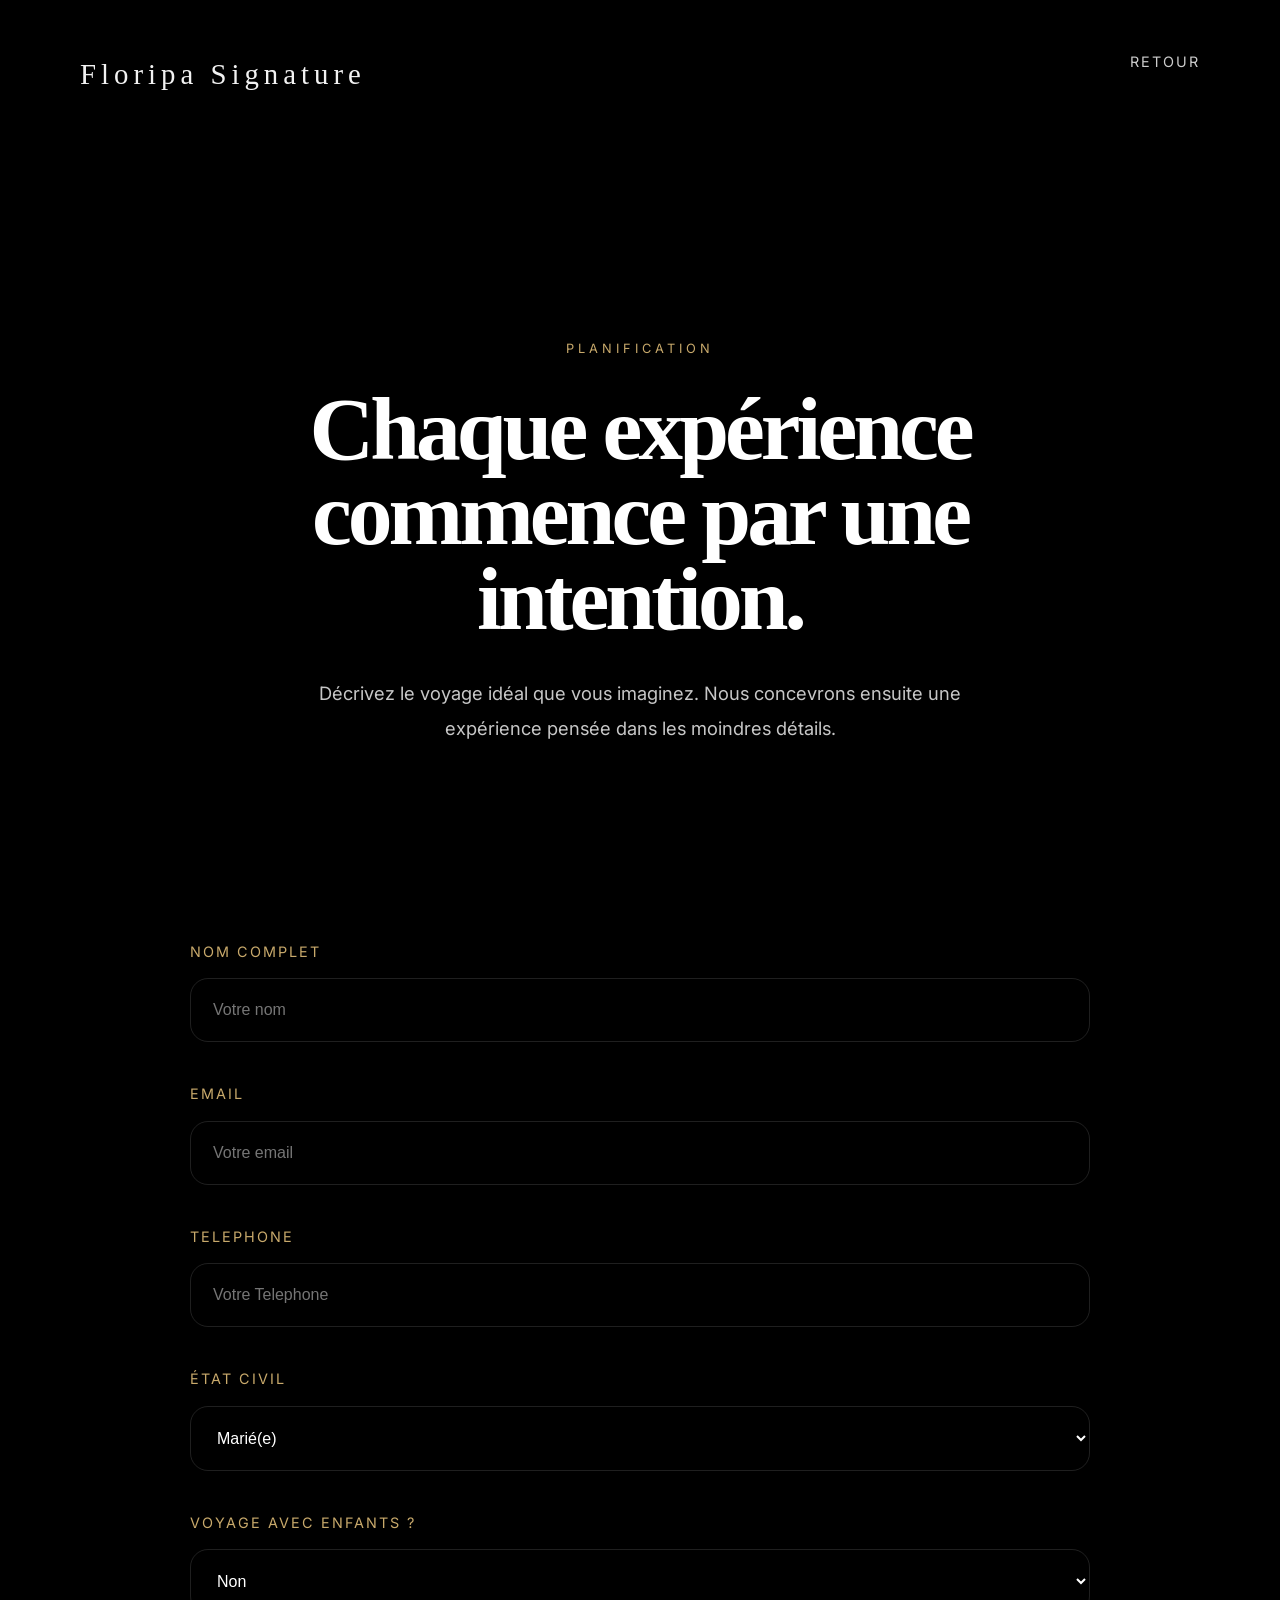
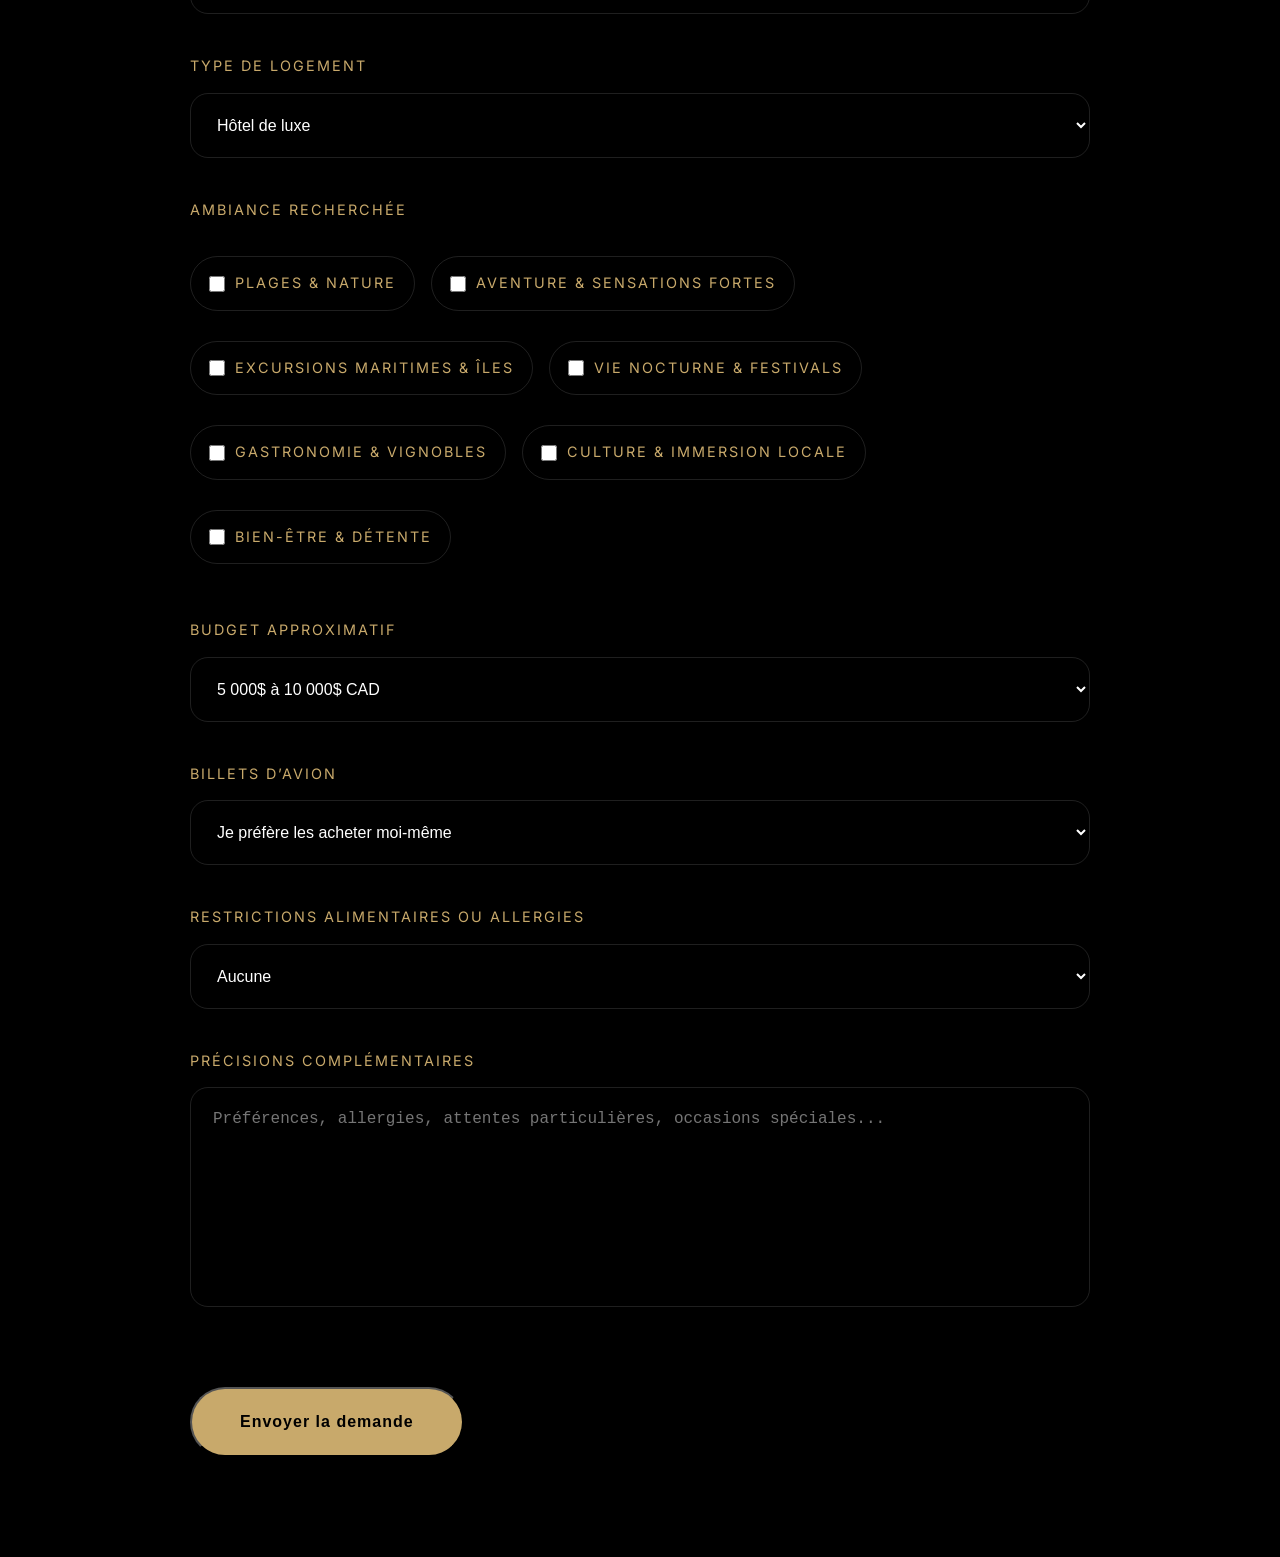
==== planification.html @ b5794de1 "fix hero video path" ====
<!DOCTYPE html>
<html lang="fr">
<head>
<meta charset="UTF-8">
<meta name="viewport" content="width=device-width, initial-scale=1.0">
<title>Floripa Port | Expériences Premium au Brésil</title>
<link rel="stylesheet" href="style.css">
<link rel="preconnect" href="https://fonts.googleapis.com">
<link rel="preconnect" href="https://fonts.gstatic.com" crossorigin>
<link href="https://fonts.googleapis.com/css2?family=Cormorant+Garamond:wght@300;400;500;600;700&family=Inter:wght@300;400;500;700&display=swap" rel="stylesheet">

</head>

<body>

<header class="form-hero">

    <video autoplay muted loop playsinline class="hero-video">
    <source src="videos/floripa.mp4" type="video/mp4">
</video>

    <div class="hero-overlay"></div>

    <nav>
        <div class="logo">Floripa Signature</div>

        <ul>
            <li>
                <a href="index.html">
                    Retour
                </a>
            </li>
        </ul>
    </nav>

    <div class="form-hero-content">

        <span class="mini-label">
            PLANIFICATION
        </span>

        <h1>
            Chaque expérience<br>
            commence par une intention.
        </h1>

        <p>
            Décrivez le voyage idéal que vous imaginez.
            Nous concevrons ensuite une expérience pensée
            dans les moindres détails.
        </p>

    </div>

</header>

<section class="planning-form-section">

   <form 
    class="planning-form"
    action="https://formspree.io/f/mnjrjnal"
    method="POST"
>

    <div class="form-group">
        <label>Nom complet</label>

        <input 
            type="text" 
            name="nom"
            placeholder="Votre nom"
            required
        >
    </div>

    <div class="form-group">
        <label>Email</label>

        <input 
            type="email" 
            name="email"
            placeholder="Votre email"
            required
        >
    </div>

    <div class="form-group">
        <label>Telephone</label>

        <input 
            type="Text" 
            name="Telephone"
            placeholder="Votre Telephone"
            required
        >
    </div>

    <div class="form-group">
        <label>État civil</label>

        <select name="etat_civil">

            <option>Marié(e)</option>
            <option>En couple</option>
            <option>Célibataire</option>

        </select>
    </div>

    <div class="form-group">
        <label>Voyage avec enfants ?</label>

        <select name="enfants">

            <option>Non</option>
            <option>1 enfant</option>
            <option>2 enfants</option>
            <option>3 enfants</option>
            <option>4+ enfants</option>

        </select>
    </div>

    <div class="form-group">
        <label>Type de logement</label>

        <select name="logement">

            <option>Hôtel de luxe</option>
            <option>Hôtel confortable</option>
            <option>Villa / Airbnb privé</option>

        </select>
    </div>

    <div class="form-group">

        <label>Ambiance recherchée</label>

        <div class="checkbox-group">

            <label class="checkbox-item">
                <input type="checkbox" name="ambiance[]" value="Plages & nature">
                <span>Plages & nature</span>
            </label>

            <label class="checkbox-item">
                <input type="checkbox" name="ambiance[]" value="Aventure & sensations fortes">
                <span>Aventure & sensations fortes</span>
            </label>

            <label class="checkbox-item">
                <input type="checkbox" name="ambiance[]" value="Excursions maritimes & îles">
                <span>Excursions maritimes & îles</span>
            </label>

            <label class="checkbox-item">
                <input type="checkbox" name="ambiance[]" value="Vie nocturne & festivals">
                <span>Vie nocturne & festivals</span>
            </label>

            <label class="checkbox-item">
                <input type="checkbox" name="ambiance[]" value="Gastronomie & vignobles">
                <span>Gastronomie & vignobles</span>
            </label>

            <label class="checkbox-item">
                <input type="checkbox" name="ambiance[]" value="Culture & immersion locale">
                <span>Culture & immersion locale</span>
            </label>

            <label class="checkbox-item">
                <input type="checkbox" name="ambiance[]" value="Bien-être & détente">
                <span>Bien-être & détente</span>
            </label>

        </div>

    </div>

    <div class="form-group">
        <label>Budget approximatif</label>

        <select name="budget">

            <option>5 000$ à 10 000$ CAD</option>
            <option>10 000$ à 20 000$ CAD</option>
            <option>20 000$ à 40 000$ CAD</option>
            <option>40 000$+ CAD</option>

        </select>
    </div>

    <div class="form-group">
        <label>Billets d’avion</label>

        <select name="billets_avion">

            <option>Je préfère les acheter moi-même</option>
            <option>Je souhaite une prise en charge complète</option>

        </select>
    </div>

    <div class="form-group">
        <label>Restrictions alimentaires ou allergies</label>

        <select name="restrictions">

            <option>Aucune</option>
            <option>Oui (merci de préciser ci-dessous)</option>

        </select>
    </div>

    <div class="form-group">

        <label>Précisions complémentaires</label>

        <textarea 
            name="precisions"
            placeholder="Préférences, allergies, attentes particulières, occasions spéciales..."
        ></textarea>

    </div>

    <button type="submit" class="gold-button">
        Envoyer la demande
    </button>

</form>

</section>

</body>

</html>
---- style.css ----
*{
    margin:0;
    padding:0;
    box-sizing:border-box;
}

html{
    scroll-behavior:smooth;
}

html,
body{
    overflow-x:hidden;
    width:100%;
}
body{
    background:#000;
    color:#f2f2f2;
    font-family:'Inter', sans-serif;
    line-height:1.7;
}

.hero{
    height:100vh;
    position:relative;
    overflow:hidden;
    z-index:1;
    
}


.hero-video{

      animation:slowZoom 18s ease-in-out infinite alternate;

    position:absolute;
    top:0;
    left:0;
    width:100%;
    height:100%;
    object-fit:cover;
    z-index:-2;
}

.hero::after{
     content:"";
         position:absolute;

    left:0;
    bottom:0;

    width:100%;
    height:220px;

    pointer-events:none;

  background:linear-gradient(
    to bottom,
    rgba(0,0,0,0) 0%,
    rgba(0,0,0,0.25) 12%,
    rgba(0,0,0,0.55) 28%,
    rgba(0,0,0,0.88) 48%,
    rgba(0,0,0,1) 68%,
    #000 100%
);

    z-index:3;
}

nav{
    position:absolute;
    top:50px;
    left:0;

    width:100%;

    padding:0 80px;

    z-index:10;

    display:flex;
    justify-content:space-between;
    align-items:flex-start;
}


.logo{
    font-family:'Playfair Display', serif;
     font-size:1.8rem;
    letter-spacing:5px;
    font-weight:500;
}

nav ul{
    display:flex;
    gap:30px;
    list-style:none;

    margin-left:auto;


    text-transform:uppercase;
    font-size:0.92rem;
    letter-spacing:2.5px;
}

nav a{
    color:#f5f1e8;
    text-decoration:none;
    opacity:.8;
    transition:0.3s ease;
}

nav a:hover{
    opacity:1;
}

.hero-content{
    position:relative;
    z-index:2;
    transform:translateY(60px);

    width:100%;
    max-width:650px;

    padding-left:7%;
    padding-top:140px;

    animation:fadeUp 1.2s ease;
}

.tag{
    text-transform:uppercase;
    letter-spacing:4px;
    color:#d6b36a;
    margin-bottom:20px;
}

h1{
    font-family:'Playfair Display', serif;
    font-size:clamp(3.2rem, 8vw, 7rem);
    line-height:0.95;
    letter-spacing:-4px;
    margin-top: 20px;
    margin-bottom:10px;
    animation:fadeUp 1.2s ease;
}

.subtitle{
    margin-top:80px;

    font-size:1.35rem;
    max-width:540px;
    opacity:.9;
    line-height:1.9em;

}

.btn{
    display:inline-block;
    margin-top:45px;
    width:fit-content;
    padding:18px 34px;
    border-radius:999px;
    background:#d6b36a;
    color:#111;
    font-weight:600;
    text-decoration:none;
    transition:0.4s ease;
}

.btn:hover{
    transform:translateY(-3px);
    box-shadow:0 10px 30px rgba(0,0,0,0.25);
}
.section{
    padding:160px 8%;
}

.dark{
    background:#000;

    position:relative;
    overflow:hidden;
    isolation:isolate;
}

.dark::before{
    content:'';
    position:absolute;
    top:0;
    left:0;

    width:100%;
    height:520px;

    z-index:1;
    pointer-events:none;

    background:linear-gradient(
    to bottom,
    rgba(0,0,0,0) 0%,
    rgba(0,0,0,0.12) 12%,
    rgba(0,0,0,0.28) 28%,
    rgba(0,0,0,0.52) 48%,
    rgba(0,0,0,0.78) 68%,
    rgba(0,0,0,0.94) 86%,
    #000 100%
);

}

.dark::after{
    content:'';
    position:absolute;
    bottom:0;
    left:0;

    width:100%;
    height:520px;

    z-index:1;
    pointer-events:none;

   background:linear-gradient(
    to top,
    rgba(0,0,0,0) 0%,
    rgba(0,0,0,0.12) 12%,
    rgba(0,0,0,0.28) 28%,
    rgba(0,0,0,0.52) 48%,
    rgba(0,0,0,0.78) 68%,
    rgba(0,0,0,0.94) 86%,
    #000 100%
);

}


.container{
    max-width:1200px;
    margin:auto;
    position:relative;
    z-index:3;
}

.two-columns{
    display:grid;
    grid-template-columns:1fr 1fr;
    gap:60px;
}

h2{
    font-family:'Playfair Display', serif;
    font-size:3rem;
    margin-bottom:30px;
}

.center{
    text-align:center;
}

.cards{
    display:grid;
    grid-template-columns:repeat(auto-fit, minmax(260px,1fr));
    gap:30px;
    margin-top:60px;
}

.card{
    background:rgba(255,255,255,0.02);
    padding:40px;
    border-radius:20px;
    transition:.3s;
}

.card:hover{
    transform:translateY(-8px);
}

.card h3{
    margin-bottom:20px;
    color:#d6b36a;
}

.image-break{

margin-bottom:-180px;
    
    position:relative;

    isolation:isolate;

    min-height:90vh;

    padding:0;

    z-index:2;

background-image:
linear-gradient(
    to bottom,

    rgba(0,0,0,1) 0%,
    rgba(0,0,0,0.96) 10%,
    rgba(0,0,0,0.82) 22%,
    rgba(0,0,0,0.55) 38%,
    rgba(0,0,0,0.18) 52%,

    rgba(0,0,0,0.18) 68%,
    rgba(0,0,0,0.45) 82%,
    rgba(0,0,0,0.72) 92%,
    rgba(0,0,0,0.92) 97%,
    rgba(0,0,0,1) 100%
),

url("videos/images/lagoa-hero.jpg");

    background-size:cover;
    background-position:center;
    background-repeat:no-repeat;

    display:flex;
    align-items:center;
    justify-content:center;

    text-align:center;

    overflow:visible;

}

#experiences{
    margin-top:-420px;
    padding-top:0;
    position:relative;
    z-index:5;
}

#experiences .container{
    padding-top:420px;
}

.image-break::before{
    content:'';
    position:absolute;
    top:0;
    left:0;

    width:100%;
    height:380px;

    pointer-events:none;
    z-index:2;

    background:linear-gradient(
        to bottom,
        #000 0%,
        rgba(0,0,0,0.96) 18%,
        rgba(0,0,0,0.82) 38%,
        rgba(0,0,0,0.55) 58%,
        rgba(0,0,0,0.18) 82%,
        rgba(0,0,0,0) 100%
    );
}

.image-break::after{
    content:'';
    position:absolute;
    bottom:0;
    left:0;

    width:100%;
    height:420px;

    pointer-events:none;
    z-index:2;

    background:
    linear-gradient(
        to top,
        #000 0%,
        rgba(0,0,0,0.96) 18%,
        rgba(0,0,0,0.82) 38%,
        rgba(0,0,0,0.55) 58%,
        rgba(0,0,0,0.18) 82%,
        rgba(0,0,0,0) 100%
    );
}

.image-break .texture{
    position:absolute;
    inset:0;

    background-image:
    url("https://www.transparenttextures.com/patterns/asfalt-dark.png");

    opacity:0.08;

    mix-blend-mode:soft-light;

    pointer-events:none;

    z-index:3;
}

.overlay h2{

    font-size:clamp(3rem, 6vw, 5.5rem);

    max-width:900px;

    line-height:1.05;

    letter-spacing:-2px;

    font-family:'Playfair Display', serif;

    text-shadow:0 15px 45px rgba(0,0,0,0.45);

    animation:fadeText 2s ease;

    position:relative;
z-index:2;

}

.gold-section{
    background:#000;
}


.services-grid{
    display:grid;
    grid-template-columns:repeat(auto-fit,minmax(250px,1fr));
    gap:20px;
    margin-top:50px;
}

.section-tag{

    display:block;

    font-size:.85rem;

    letter-spacing:4px;

    margin-bottom:30px;

    color:#d6b36a;

    opacity:.9;
}

.section-header{

    text-align:center;
}

.services-grid div{
    border:1px solid rgba(214,179,106,.3);
    padding:30px;
    border-radius:16px;
    text-align:center;
}

.testimonial{
    text-align:center;
}

blockquote{

    font-family:'Cormorant Garamond', serif;
    font-size:2.4rem;
    max-width:900px;
    margin:auto;
    color:#d6b36a;
}

.contact-section{

    background:#000;
    text-align:center;
}

.contact-box{

    margin-top:40px;
    background:#000;
    padding:40px;
    border-radius:20px;
}

footer{
    padding:40px;
    text-align:center;
    opacity:.7;
}


/* RESPONSIVIDADE */

@keyframes fadeText{

    from{
        opacity:0;
        transform:translateY(40px);
    }

    to{
        opacity:1;
        transform:translateY(0);
    }
}

/* SCROLL FADE */

.fade-up{

    opacity:0;

    transform:translateY(30px);

    transition:
    opacity 1.2s ease,
    transform 1.2s ease;
}

.fade-up.show{

    opacity:1;

    transform:translateY(0);
}

/* PROCESS SECTION */

.process-section{

    padding:220px 10%;
    background:#000;
    position:relative;
}

.process-grid{

    display:grid;
    
    grid-template-columns:repeat(2, minmax(0, 1fr));

    gap:120px 140px;

    margin-top:140px;

    width:100%;

    max-width:1600px;

    margin-left:auto;
    
    margin-right:auto;
}

.process-item p{

    font-size:1.25rem;
    line-height:2;
    color:rgba(255,255,255,.82);
    max-width:520px;
}

.process-item{
    display:flex;
    align-items:flex-start;
    gap:50px;
}

.process-left{

    display:flex;
    align-items:flex-start;
    gap:10px;
}

.process-number{

    font-size:7rem;
    color:#c8a96b;
    opacity:.95;

    line-height:.9;
    min-width:120px;

    font-family:'Cormorant Garamond', serif;
}

.process-line{

    width:1px;
    height:170px;

    background:rgba(214,179,106,.6);

    margin-top:10px;
}

.process-content{

    max-width:500px;
}

.process-item h3{

    font-size:3rem;
    line-height:1.1;
    margin-bottom:30px;
    font-family:'Cormorant Garamond', serif;
    font-weight:600;
}

.process-content p{

    font-size:1.30rem;

    line-height:2;

    color:rgba(255,255,255,.72);
}

.process-intro{

    max-width:850px;

    margin:60px auto 0;

    text-align:center;

    font-size:1.3rem;

    line-height:1.8;

    color:rgba(255,255,255,.7);
}

.section-tag::after{

    content:'';

    display:block;

    width:90px;
    height:1px;

    background:#b89347;

    margin:25px auto 0;
}

.process-section h2{

    font-size:clamp(4rem, 6vw, 6.5rem);

    line-height:.95;

    font-family:'Cormorant Garamond', serif;

    max-width:900px;

    margin:0 auto;
}

/*form section */

.planning-form-section{
    padding:80px 8% 100px;
    margin-top:-40px;
}

select option{
    background:#0a0a0a;
    color:white;
}

.planning-form{
    max-width:900px;
    margin:auto;
}

.form-group{
    display:flex;
    flex-direction:column;
    margin-bottom:40px;
}

.form-group label{
    margin-bottom:14px;
    font-size:.9rem;
    letter-spacing:2px;
    text-transform:uppercase;
    color:#c8a96b;
}

.form-group input,
.form-group select,
.form-group textarea{

    background:transparent;
    border:1px solid rgba(255,255,255,.12);

    padding:22px;

    color:white;

    font-size:1rem;

    border-radius:18px;

    outline:none;

    transition:.4s ease;
}

.form-group textarea{
    min-height:220px;
    resize:none;
}

.form-group input:focus,
.form-group select:focus,
.form-group textarea:focus{

    border-color:#c8a96b;

    box-shadow:0 0 30px rgba(200,169,107,.08);
}

.gold-button{

    display:inline-flex;
    align-items:center;
    justify-content:center;

    padding:24px 48px;

    border-radius:999px;

    background:#c8a96b;
    color:black;

    font-size:1rem;
    font-weight:600;

    letter-spacing:1px;

    transition:.4s ease;

    cursor:pointer;

    margin-top:40px;
}

.gold-button:hover{

    transform:translateY(-4px);

    box-shadow:
    0 10px 40px rgba(200,169,107,.25);
}

/* HERO FORM PAGE */

.form-hero{
    position:relative;
    min-height:100vh;

    overflow:visible;

    display:flex;
    flex-direction:column;
}

.form-hero .hero-video{
    position:absolute;
    top:0;
    left:0;

    width:100%;
    height:100%;

    object-fit:cover;

    z-index:0;
}

.hero-overlay{
    position:absolute;
    inset:0;

    background:linear-gradient(
        to bottom,
        rgba(0,0,0,.35),
        rgba(0,0,0,.55),
        #000
    );

    z-index:1;
}

.form-hero nav{
    position:absolute;
    top:50px;
    left:0;

    width:100%;

    padding:0 80px;

    z-index:10;

    display:flex;
    justify-content:space-between;
    align-items:flex-start;
}

.form-hero nav ul{
    list-style:none;
}

.form-hero nav a{
    color:white;
    text-decoration:none;

    font-size:.9rem;
    letter-spacing:2px;
    text-transform:uppercase;

    opacity:.8;
    transition:.3s;
}

.form-hero nav a:hover{
    opacity:1;
    color:#c8a96b;
}

.form-hero-content{
    position:relative;
    z-index:3;

    max-width:900px;

    margin:auto;

    padding-top:180px;
    padding-left:20px;
    padding-right:20px;

    text-align:center;

    color:white;
}

.form-hero-content .mini-label{
    color:#c8a96b;

    letter-spacing:4px;
    text-transform:uppercase;
    font-size:.8rem;
}

.form-hero-content h1{
    font-size:clamp(4rem, 7vw, 7rem);

    line-height:.95;

    margin-top:25px;
    margin-bottom:35px;
}

.form-hero-content p{
    max-width:700px;

    margin:auto;

    font-size:1.15rem;
    line-height:1.9;

    color:rgba(255,255,255,.78);
}

.checkbox-group{
    display:flex;
    flex-wrap:wrap;
    gap:16px;
    margin-top:20px;
}

.checkbox-item{
    display:flex;
    align-items:center;
    gap:10px;

    border:1px solid rgba(255,255,255,.12);

    padding:14px 18px;

    border-radius:100px;

    cursor:pointer;

    transition:.3s;

    color:white;

    font-size:.95rem;
}

.checkbox-item:hover{
    border-color:#c8a96b;
    background:rgba(255,255,255,.03);
}

.checkbox-item input{
    accent-color:#c8a96b;

    width:16px;
    height:16px;
}


@media (max-width:768px){

    nav{
        padding:24px;
        flex-direction:column;
        gap:20px;
        align-items:flex-start;
    }

    .logo{
        font-size:1.1rem;
        letter-spacing:2px;
    }

    nav ul{
        gap:14px;
        flex-wrap:wrap;
        font-size:.7rem;
        letter-spacing:1px;
    }

    .hero-content{
        padding:140px 24px 80px;
        max-width:100%;
        transform:none;
    }

    h1{
        font-size:4rem;
        line-height:.95;
        letter-spacing:-2px;
    }

    .subtitle{
        margin-top:32px;
        font-size:1rem;
        line-height:1.7;
    }

    .btn{
        width:100%;
        text-align:center;
        padding:18px 24px;
    }

    .section{
        padding:100px 24px;
    }

    .two-columns{
        grid-template-columns:1fr;
        gap:40px;
    }

    .process-grid{
        grid-template-columns:1fr;
        gap:80px;
    }

    .process-item{
        flex-direction:column;
        gap:24px;
    }

    .process-left{
        align-items:center;
    }

    .process-line{
        display:none;
    }

    .process-number{
        font-size:4rem;
        min-width:auto;
    }

    .process-item h3{
        font-size:2rem;
    }

    .process-content{
        max-width:100%;
    }

    .process-content p{
        font-size:1rem;
        line-height:1.8;
    }

    .services-grid{
        grid-template-columns:1fr;
    }

    .cards{
        grid-template-columns:1fr;
    }

    .contact-box{
        padding:30px 20px;
    }

    .checkbox-group{
        flex-direction:column;
    }

}
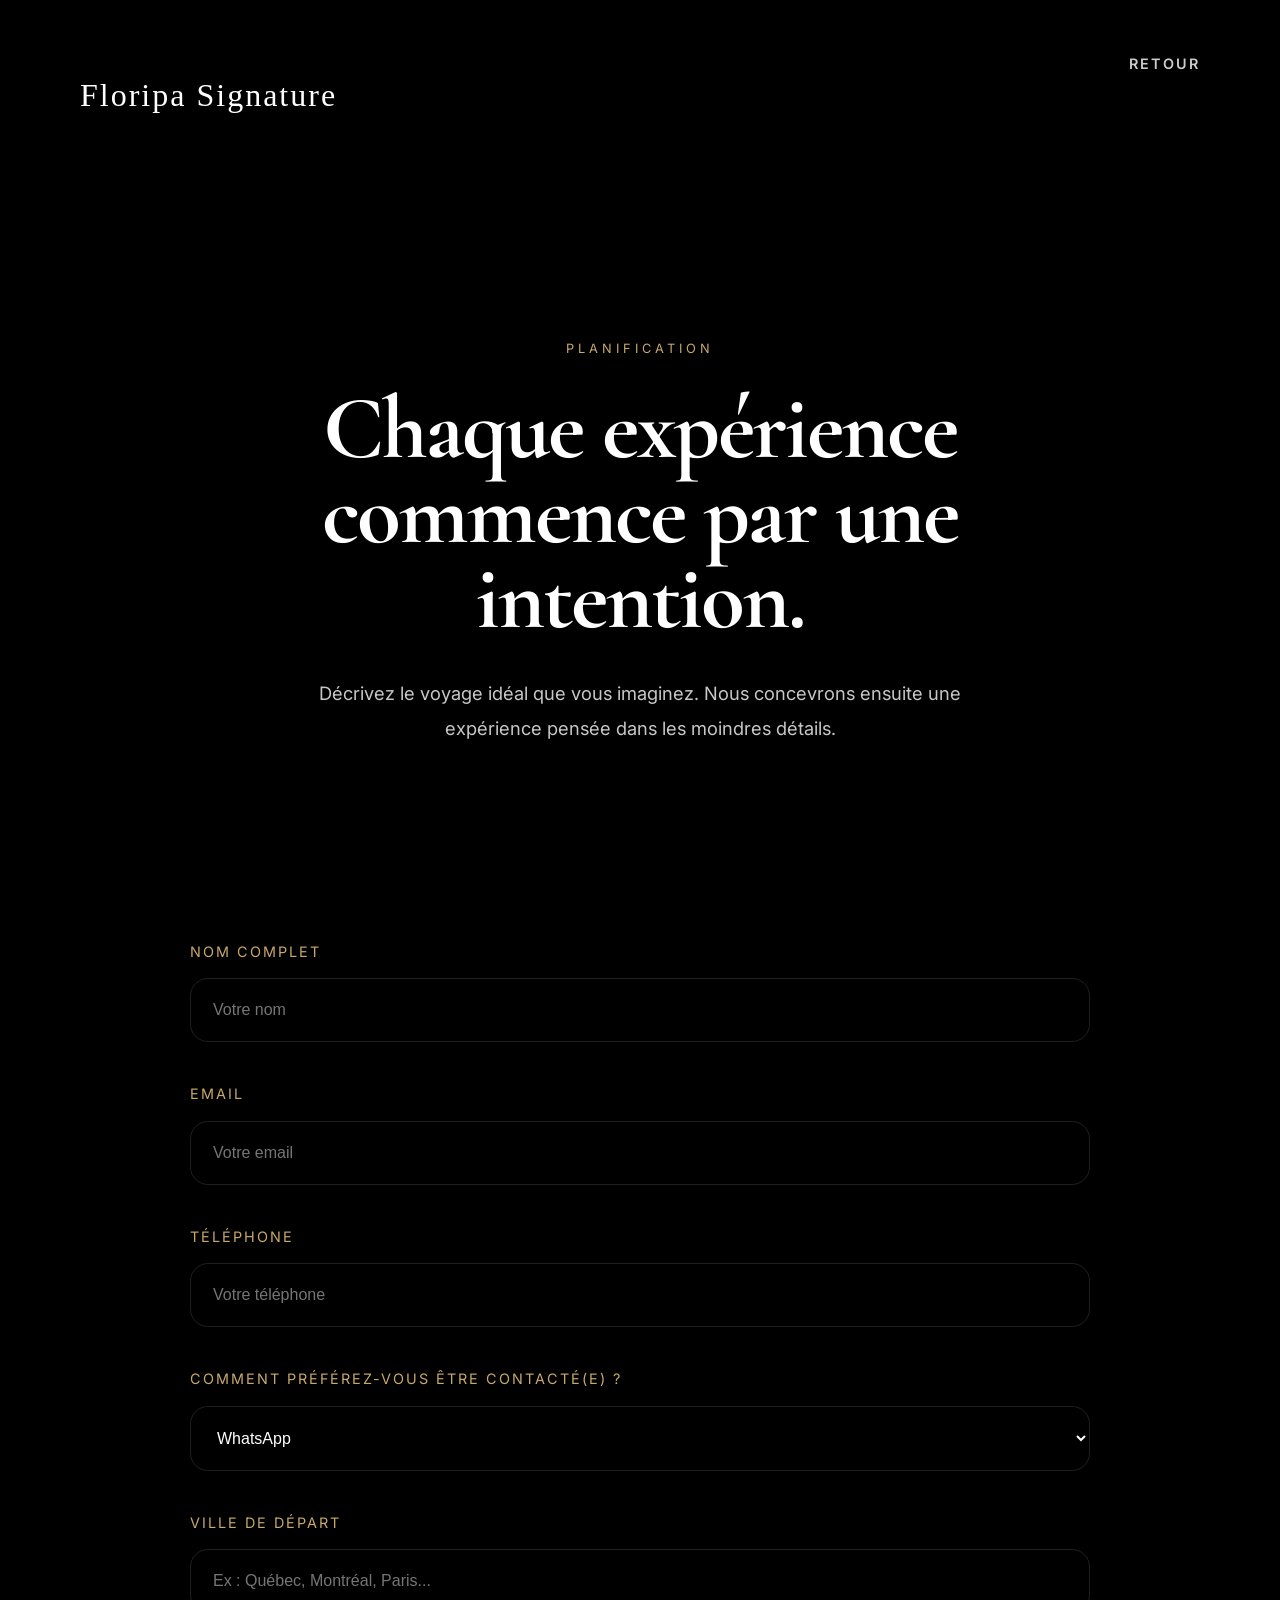
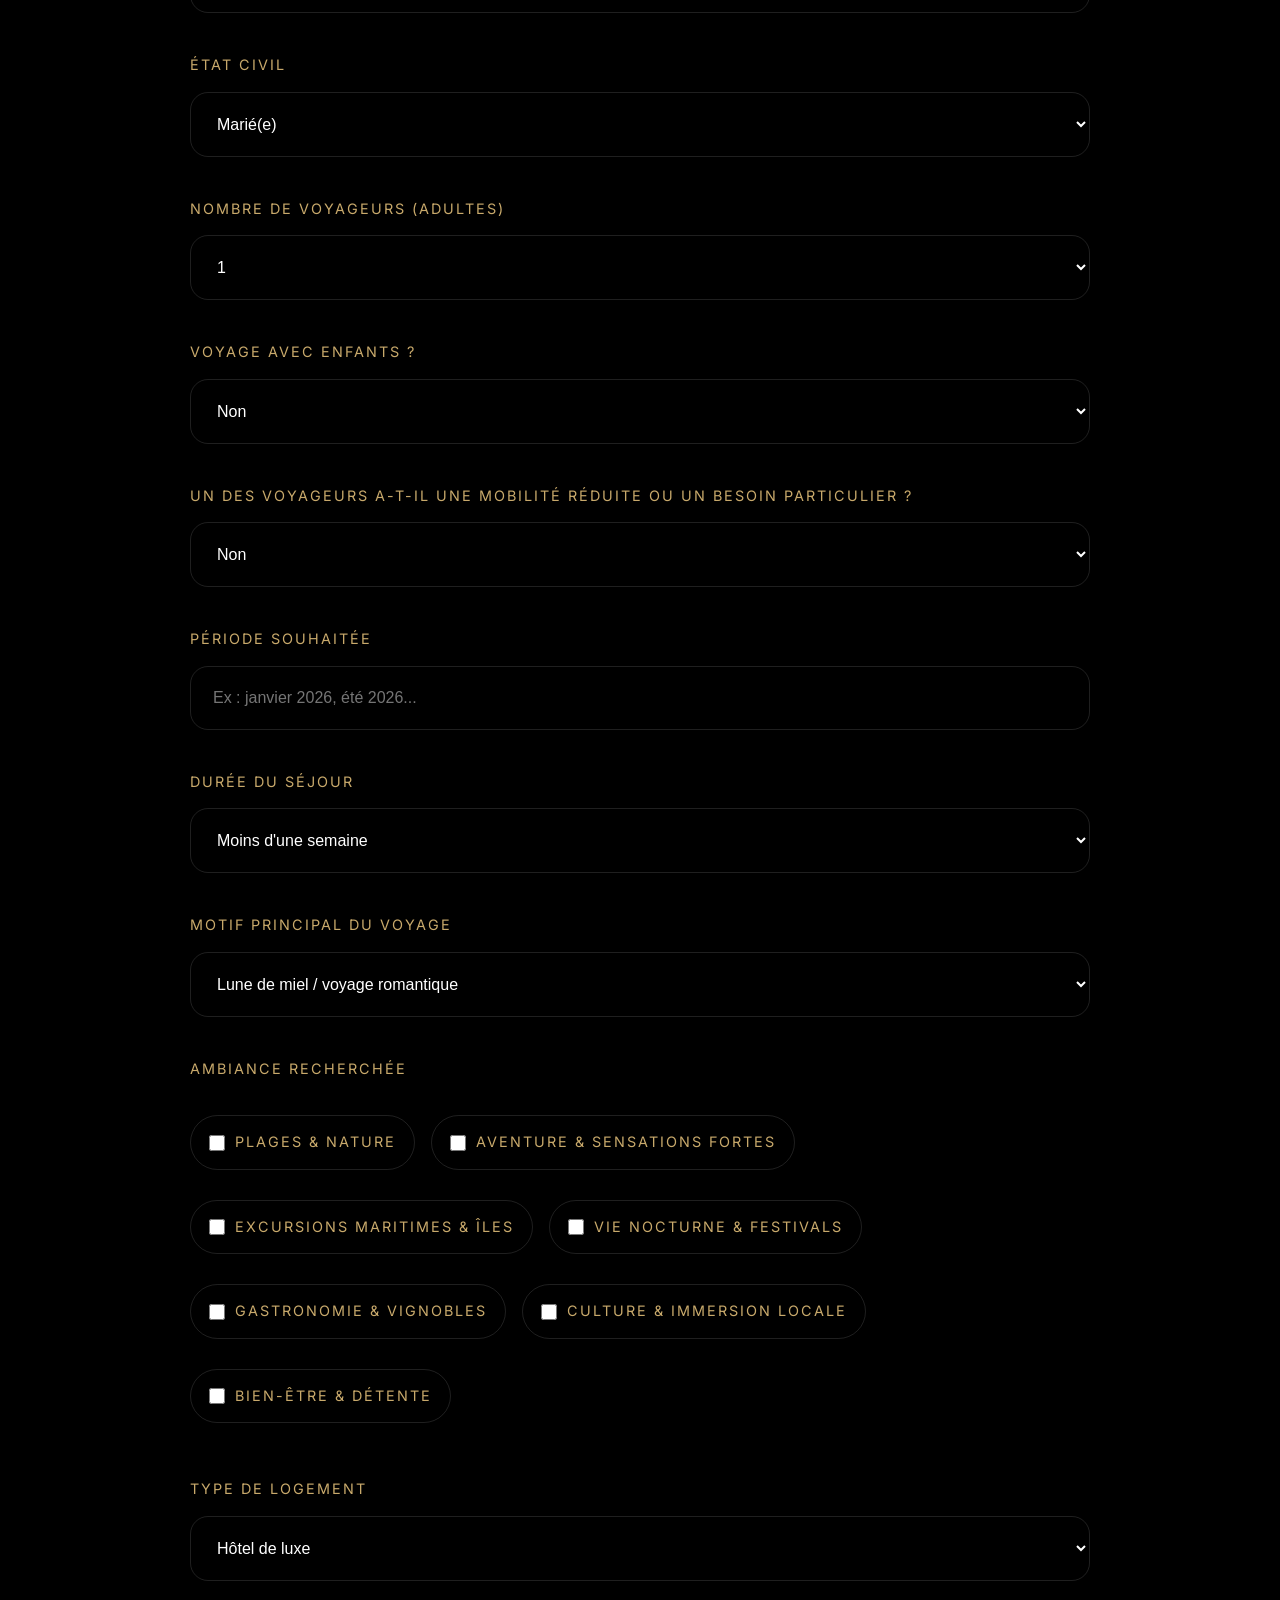
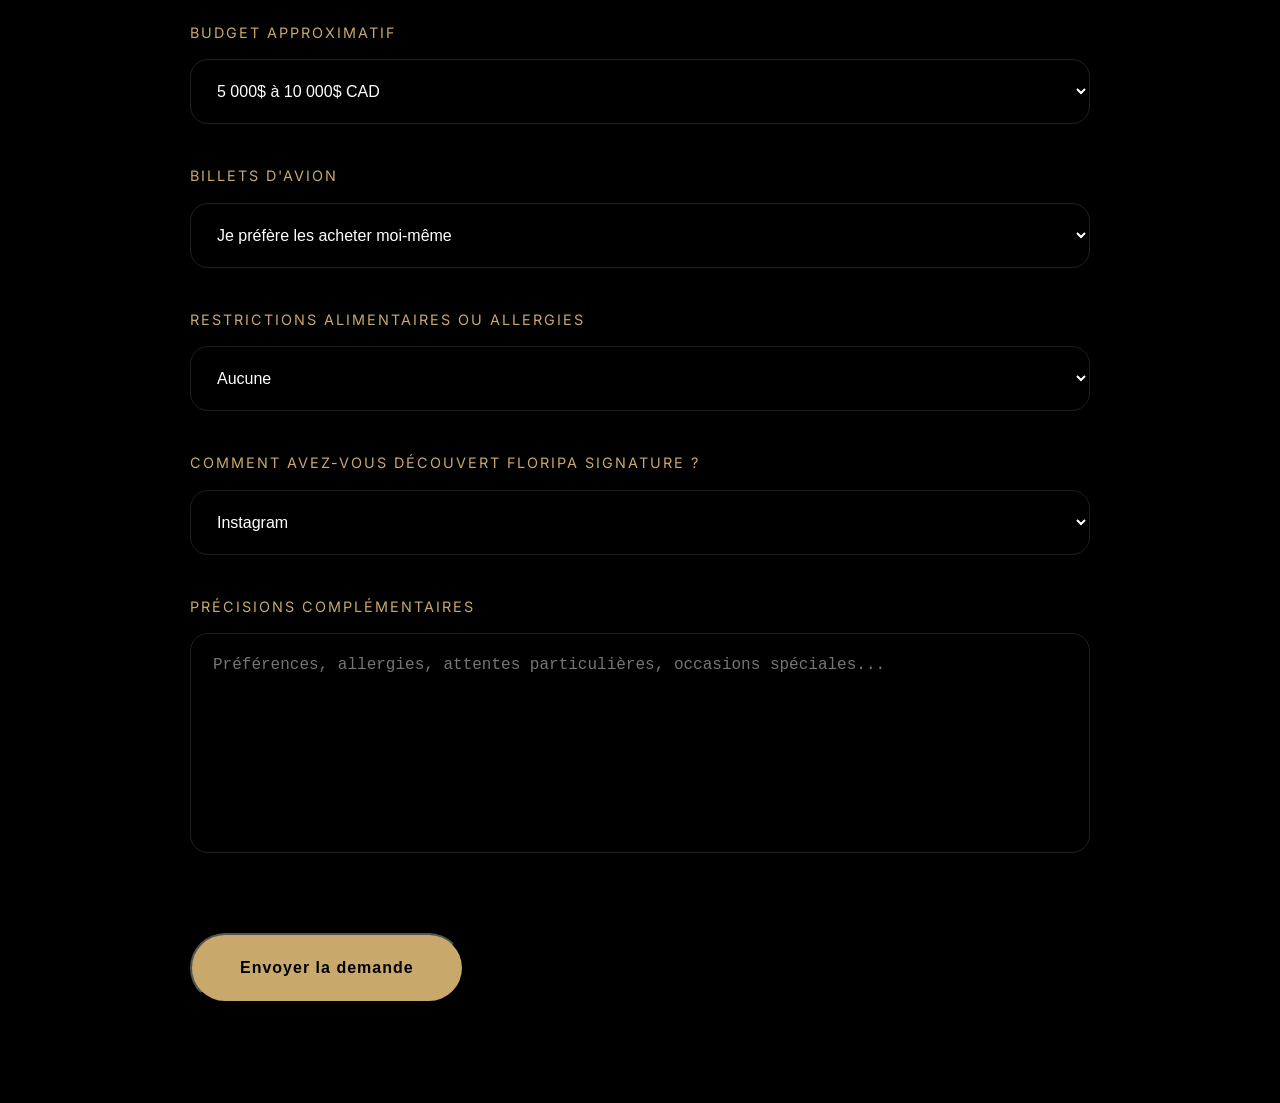
==== commit 0f9ca992: "formulaire mis à jour" ====
--- a/planification.html
+++ b/planification.html
@@ -8,7 +8,6 @@
 <link rel="preconnect" href="https://fonts.googleapis.com">
 <link rel="preconnect" href="https://fonts.gstatic.com" crossorigin>
 <link href="https://fonts.googleapis.com/css2?family=Cormorant+Garamond:wght@300;400;500;600;700&family=Inter:wght@300;400;500;700&display=swap" rel="stylesheet">
-
 </head>
 
 <body>
@@ -16,222 +15,249 @@
 <header class="form-hero">
 
     <video autoplay muted loop playsinline class="hero-video">
-    <source src="videos/floripa.mp4" type="video/mp4">
-</video>
+        <source src="videos/floripa.mp4" type="video/mp4">
+    </video>
 
     <div class="hero-overlay"></div>
 
     <nav>
         <div class="logo">Floripa Signature</div>
-
         <ul>
-            <li>
-                <a href="index.html">
-                    Retour
-                </a>
-            </li>
+            <li><a href="index.html">Retour</a></li>
         </ul>
     </nav>
 
     <div class="form-hero-content">
-
-        <span class="mini-label">
-            PLANIFICATION
-        </span>
-
+        <span class="mini-label">PLANIFICATION</span>
         <h1>
             Chaque expérience<br>
             commence par une intention.
         </h1>
-
         <p>
             Décrivez le voyage idéal que vous imaginez.
             Nous concevrons ensuite une expérience pensée
             dans les moindres détails.
         </p>
-
     </div>
 
 </header>
 
 <section class="planning-form-section">
 
-   <form 
-    class="planning-form"
-    action="https://formspree.io/f/mnjrjnal"
-    method="POST"
->
-
-    <div class="form-group">
-        <label>Nom complet</label>
-
-        <input 
-            type="text" 
-            name="nom"
-            placeholder="Votre nom"
-            required
-        >
-    </div>
-
-    <div class="form-group">
-        <label>Email</label>
-
-        <input 
-            type="email" 
-            name="email"
-            placeholder="Votre email"
-            required
-        >
-    </div>
-
-    <div class="form-group">
-        <label>Telephone</label>
-
-        <input 
-            type="Text" 
-            name="Telephone"
-            placeholder="Votre Telephone"
-            required
-        >
-    </div>
-
-    <div class="form-group">
-        <label>État civil</label>
-
-        <select name="etat_civil">
-
-            <option>Marié(e)</option>
-            <option>En couple</option>
-            <option>Célibataire</option>
-
-        </select>
-    </div>
-
-    <div class="form-group">
-        <label>Voyage avec enfants ?</label>
-
-        <select name="enfants">
-
-            <option>Non</option>
-            <option>1 enfant</option>
-            <option>2 enfants</option>
-            <option>3 enfants</option>
-            <option>4+ enfants</option>
-
-        </select>
-    </div>
-
-    <div class="form-group">
-        <label>Type de logement</label>
-
-        <select name="logement">
-
-            <option>Hôtel de luxe</option>
-            <option>Hôtel confortable</option>
-            <option>Villa / Airbnb privé</option>
-
-        </select>
-    </div>
-
-    <div class="form-group">
-
-        <label>Ambiance recherchée</label>
-
-        <div class="checkbox-group">
-
-            <label class="checkbox-item">
-                <input type="checkbox" name="ambiance[]" value="Plages & nature">
-                <span>Plages & nature</span>
-            </label>
-
-            <label class="checkbox-item">
-                <input type="checkbox" name="ambiance[]" value="Aventure & sensations fortes">
-                <span>Aventure & sensations fortes</span>
-            </label>
-
-            <label class="checkbox-item">
-                <input type="checkbox" name="ambiance[]" value="Excursions maritimes & îles">
-                <span>Excursions maritimes & îles</span>
-            </label>
-
-            <label class="checkbox-item">
-                <input type="checkbox" name="ambiance[]" value="Vie nocturne & festivals">
-                <span>Vie nocturne & festivals</span>
-            </label>
-
-            <label class="checkbox-item">
-                <input type="checkbox" name="ambiance[]" value="Gastronomie & vignobles">
-                <span>Gastronomie & vignobles</span>
-            </label>
-
-            <label class="checkbox-item">
-                <input type="checkbox" name="ambiance[]" value="Culture & immersion locale">
-                <span>Culture & immersion locale</span>
-            </label>
-
-            <label class="checkbox-item">
-                <input type="checkbox" name="ambiance[]" value="Bien-être & détente">
-                <span>Bien-être & détente</span>
-            </label>
-
-        </div>
-
-    </div>
-
-    <div class="form-group">
-        <label>Budget approximatif</label>
-
-        <select name="budget">
-
-            <option>5 000$ à 10 000$ CAD</option>
-            <option>10 000$ à 20 000$ CAD</option>
-            <option>20 000$ à 40 000$ CAD</option>
-            <option>40 000$+ CAD</option>
-
-        </select>
-    </div>
-
-    <div class="form-group">
-        <label>Billets d’avion</label>
-
-        <select name="billets_avion">
-
-            <option>Je préfère les acheter moi-même</option>
-            <option>Je souhaite une prise en charge complète</option>
-
-        </select>
-    </div>
-
-    <div class="form-group">
-        <label>Restrictions alimentaires ou allergies</label>
-
-        <select name="restrictions">
-
-            <option>Aucune</option>
-            <option>Oui (merci de préciser ci-dessous)</option>
-
-        </select>
-    </div>
-
-    <div class="form-group">
-
-        <label>Précisions complémentaires</label>
-
-        <textarea 
-            name="precisions"
-            placeholder="Préférences, allergies, attentes particulières, occasions spéciales..."
-        ></textarea>
-
-    </div>
-
-    <button type="submit" class="gold-button">
-        Envoyer la demande
-    </button>
-
-</form>
+    <form
+        class="planning-form"
+        action="https://formspree.io/f/mnjrjnal"
+        method="POST"
+    >
+
+        <!-- ── INFORMATIONS PERSONNELLES ── -->
+
+        <div class="form-group">
+            <label>Nom complet</label>
+            <input type="text" name="nom" placeholder="Votre nom" required>
+        </div>
+
+        <div class="form-group">
+            <label>Email</label>
+            <input type="email" name="email" placeholder="Votre email" required>
+        </div>
+
+        <div class="form-group">
+            <label>Téléphone</label>
+            <input type="text" name="telephone" placeholder="Votre téléphone" required>
+        </div>
+
+        <div class="form-group">
+            <label>Comment préférez-vous être contacté(e) ?</label>
+            <select name="contact_preference">
+                <option>WhatsApp</option>
+                <option>Email</option>
+                <option>Appel vidéo (Zoom / Google Meet)</option>
+            </select>
+        </div>
+
+        <div class="form-group">
+            <label>Ville de départ</label>
+            <input type="text" name="ville_depart" placeholder="Ex : Québec, Montréal, Paris...">
+        </div>
+
+        <!-- ── PROFIL DU VOYAGE ── -->
+
+        <div class="form-group">
+            <label>État civil</label>
+            <select name="etat_civil">
+                <option>Marié(e)</option>
+                <option>En couple</option>
+                <option>Célibataire</option>
+            </select>
+        </div>
+
+        <div class="form-group">
+            <label>Nombre de voyageurs (adultes)</label>
+            <select name="nb_voyageurs">
+                <option>1</option>
+                <option>2</option>
+                <option>3</option>
+                <option>4</option>
+                <option>5+</option>
+            </select>
+        </div>
+
+        <div class="form-group">
+            <label>Voyage avec enfants ?</label>
+            <select name="enfants">
+                <option>Non</option>
+                <option>1 enfant</option>
+                <option>2 enfants</option>
+                <option>3 enfants</option>
+                <option>4+ enfants</option>
+            </select>
+        </div>
+
+        <div class="form-group">
+            <label>Un des voyageurs a-t-il une mobilité réduite ou un besoin particulier ?</label>
+            <select name="accessibilite">
+                <option>Non</option>
+                <option>Oui (merci de préciser dans les notes)</option>
+            </select>
+        </div>
+
+        <!-- ── DATES ET DURÉE ── -->
+
+        <div class="form-group">
+            <label>Période souhaitée</label>
+            <input type="text" name="periode" placeholder="Ex : janvier 2026, été 2026...">
+        </div>
+
+        <div class="form-group">
+            <label>Durée du séjour</label>
+            <select name="duree">
+                <option>Moins d'une semaine</option>
+                <option>1 semaine</option>
+                <option>2 semaines</option>
+                <option>3 semaines</option>
+                <option>1 mois ou plus</option>
+            </select>
+        </div>
+
+        <!-- ── MOTIVATION ET AMBIANCE ── -->
+
+        <div class="form-group">
+            <label>Motif principal du voyage</label>
+            <select name="motif">
+                <option>Lune de miel / voyage romantique</option>
+                <option>Anniversaire ou occasion spéciale</option>
+                <option>Vacances en famille</option>
+                <option>Voyage entre amis</option>
+                <option>Retraite / bien-être personnel</option>
+                <option>Bleisure (affaires + loisirs)</option>
+                <option>Autre</option>
+            </select>
+        </div>
+
+        <div class="form-group">
+            <label>Ambiance recherchée</label>
+            <div class="checkbox-group">
+                <label class="checkbox-item">
+                    <input type="checkbox" name="ambiance[]" value="Plages & nature">
+                    <span>Plages & nature</span>
+                </label>
+                <label class="checkbox-item">
+                    <input type="checkbox" name="ambiance[]" value="Aventure & sensations fortes">
+                    <span>Aventure & sensations fortes</span>
+                </label>
+                <label class="checkbox-item">
+                    <input type="checkbox" name="ambiance[]" value="Excursions maritimes & îles">
+                    <span>Excursions maritimes & îles</span>
+                </label>
+                <label class="checkbox-item">
+                    <input type="checkbox" name="ambiance[]" value="Vie nocturne & festivals">
+                    <span>Vie nocturne & festivals</span>
+                </label>
+                <label class="checkbox-item">
+                    <input type="checkbox" name="ambiance[]" value="Gastronomie & vignobles">
+                    <span>Gastronomie & vignobles</span>
+                </label>
+                <label class="checkbox-item">
+                    <input type="checkbox" name="ambiance[]" value="Culture & immersion locale">
+                    <span>Culture & immersion locale</span>
+                </label>
+                <label class="checkbox-item">
+                    <input type="checkbox" name="ambiance[]" value="Bien-être & détente">
+                    <span>Bien-être & détente</span>
+                </label>
+            </div>
+        </div>
+
+        <!-- ── LOGISTIQUE ── -->
+
+        <div class="form-group">
+            <label>Type de logement</label>
+            <select name="logement">
+                <option>Hôtel de luxe</option>
+                <option>Hôtel confortable</option>
+                <option>Villa / Airbnb privé</option>
+            </select>
+        </div>
+
+        <div class="form-group">
+            <label>Budget approximatif</label>
+            <select name="budget">
+                <option>5 000$ à 10 000$ CAD</option>
+                <option>10 000$ à 20 000$ CAD</option>
+                <option>20 000$ à 40 000$ CAD</option>
+                <option>40 000$+ CAD</option>
+            </select>
+        </div>
+
+        <div class="form-group">
+            <label>Billets d'avion</label>
+            <select name="billets_avion">
+                <option>Je préfère les acheter moi-même</option>
+                <option>Je souhaite une prise en charge complète</option>
+            </select>
+        </div>
+
+        <!-- ── SANTÉ ET ALIMENTATION ── -->
+
+        <div class="form-group">
+            <label>Restrictions alimentaires ou allergies</label>
+            <select name="restrictions">
+                <option>Aucune</option>
+                <option>Oui (merci de préciser ci-dessous)</option>
+            </select>
+        </div>
+
+        <!-- ── DÉCOUVERTE ── -->
+
+        <div class="form-group">
+            <label>Comment avez-vous découvert Floripa Signature ?</label>
+            <select name="source">
+                <option>Instagram</option>
+                <option>Recommandation d'un ami</option>
+                <option>Agence partenaire</option>
+                <option>Google</option>
+                <option>Autre</option>
+            </select>
+        </div>
+
+        <!-- ── NOTES ── -->
+
+        <div class="form-group">
+            <label>Précisions complémentaires</label>
+            <textarea
+                name="precisions"
+                placeholder="Préférences, allergies, attentes particulières, occasions spéciales..."
+            ></textarea>
+        </div>
+
+        <button type="submit" class="gold-button">
+            Envoyer la demande
+        </button>
+
+    </form>
 
 </section>
 
 </body>
-
 </html>
--- a/style.css
+++ b/style.css
@@ -21,110 +21,166 @@
 }
 
 .hero{
-    height:100vh;
     position:relative;
+    min-height:100vh;
+
     overflow:hidden;
-    z-index:1;
-    
+
+    background:#000;
+
+    isolation:isolate;
+
+    overflow:hidden;
 }
 
 
 .hero-video{
-
-      animation:slowZoom 18s ease-in-out infinite alternate;
-
     position:absolute;
-    top:0;
-    left:0;
+    inset:0;
+
     width:100%;
     height:100%;
+
     object-fit:cover;
-    z-index:-2;
+
+    will-change:transform;
+
+    display:block;
+
+    z-index:0;
+}
+
+.hero-grain{
+
+    position:absolute;
+
+    inset:0;
+
+    background-image:
+    url("https://www.transparenttextures.com/patterns/asfalt-dark.png");
+
+    opacity:.035;
+
+    mix-blend-mode:soft-light;
+
+    pointer-events:none;
+
+    z-index:1;
 }
 
 .hero::after{
-     content:"";
-         position:absolute;
+    content:"";
+
+    position:absolute;
 
     left:0;
+    right:0;
     bottom:0;
 
-    width:100%;
-    height:220px;
+    height:180px;
+
+    background:linear-gradient(
+        to bottom,
+        rgba(0,0,0,0) 0%,
+        rgba(0,0,0,.18) 30%,
+        rgba(0,0,0,.55) 65%,
+        rgba(0,0,0,1) 100%
+    );
+
+    z-index:1;
 
     pointer-events:none;
-
-  background:linear-gradient(
-    to bottom,
-    rgba(0,0,0,0) 0%,
-    rgba(0,0,0,0.25) 12%,
-    rgba(0,0,0,0.55) 28%,
-    rgba(0,0,0,0.88) 48%,
-    rgba(0,0,0,1) 68%,
-    #000 100%
-);
-
-    z-index:3;
-}
-
-nav{
-    position:absolute;
-    top:50px;
-    left:0;
-
-    width:100%;
-
-    padding:0 80px;
-
-    z-index:10;
-
-    display:flex;
-    justify-content:space-between;
-    align-items:flex-start;
-}
-
-
-.logo{
-    font-family:'Playfair Display', serif;
-     font-size:1.8rem;
-    letter-spacing:5px;
-    font-weight:500;
-}
-
-nav ul{
-    display:flex;
-    gap:30px;
-    list-style:none;
-
-    margin-left:auto;
-
-
-    text-transform:uppercase;
-    font-size:0.92rem;
-    letter-spacing:2.5px;
-}
-
-nav a{
-    color:#f5f1e8;
-    text-decoration:none;
-    opacity:.8;
-    transition:0.3s ease;
-}
-
-nav a:hover{
-    opacity:1;
 }
 
 .hero-content{
     position:relative;
     z-index:2;
-    transform:translateY(60px);
+}
+
+nav{
+
+    display:flex;
+
+    justify-content:space-between;
+
+    align-items:center;
+
+    padding:42px 120px;
+
+    position:relative;
+
+    z-index:20;
+}
+
+
+.logo{
+    
+    font-family:'Playfair Display', serif;
+     font-size:2rem;
+    letter-spacing:2px;
+    font-weight:500;
+    margin-top:18px;
+
+    color:#fff;
+
+    text-shadow:
+    0 2px 14px rgba(0,0,0,.35);
+
+    white-space:nowrap;
+}
+
+nav ul{
+    display:flex;
+    flex-direction:row;
+    flex-wrap:wrap;
+    gap:38px;
 
     width:100%;
-    max-width:650px;
+
+    justify-content:flex-end;
+
+    align-items:center;
+
+    list-style:none;
+}
+
+nav a{
+
+    color:rgba(255,255,255,.92);
+
+    text-decoration:none;
+
+    font-size:1.05rem;
+
+    font-weight:600;
+
+    letter-spacing:.5px;
+
+    transition:
+    color .35s ease,
+    opacity .35s ease;
+
+    text-shadow:
+    0 2px 12px rgba(0,0,0,.35);
+}
+
+nav a:hover{
+
+    color:#c6a46a;
+
+    opacity:1;
+}
+
+.hero-content{
+    position:relative;
+    z-index:2;
+    transform:translateY(12px);
+
+    width:100%;
+    max-width:520px;
 
     padding-left:7%;
-    padding-top:140px;
+    padding-top:120px;
 
     animation:fadeUp 1.2s ease;
 }
@@ -137,44 +193,86 @@
 }
 
 h1{
-    font-family:'Playfair Display', serif;
+    font-family:'Cormorant Garamond', serif;
     font-size:clamp(3.2rem, 8vw, 7rem);
-    line-height:0.95;
-    letter-spacing:-4px;
-    margin-top: 20px;
+    line-height:0.88;
+    letter-spacing:-2px;
+    margin-top:20px;
     margin-bottom:10px;
+
+    text-shadow:
+    0 4px 18px rgba(0,0,0,.35),
+    0 1px 2px rgba(0,0,0,.25);
+
     animation:fadeUp 1.2s ease;
 }
 
 .subtitle{
-    margin-top:80px;
+    margin-top:42px;
 
     font-size:1.35rem;
-    max-width:540px;
+    max-width:620px;
     opacity:.9;
     line-height:1.9em;
 
+    text-shadow:
+    0 2px 12px rgba(0,0,0,.45);
+
 }
 
 .btn{
-    display:inline-block;
+
+    display:inline-flex;
+
+    align-items:center;
+    justify-content:center;
+
     margin-top:45px;
-    width:fit-content;
+
     padding:18px 34px;
+
     border-radius:999px;
-    background:#d6b36a;
+
+    background:rgba(198,164,106,.92);
+
     color:#111;
+
     font-weight:600;
+
+    letter-spacing:.5px;
+
     text-decoration:none;
-    transition:0.4s ease;
+
+    backdrop-filter:blur(12px);
+
+    box-shadow:
+    0 10px 35px rgba(0,0,0,.28);
+
+    transition:
+    transform .45s cubic-bezier(.19,1,.22,1),
+    background .35s ease,
+    box-shadow .45s ease;
 }
 
 .btn:hover{
-    transform:translateY(-3px);
-    box-shadow:0 10px 30px rgba(0,0,0,0.25);
-}
+
+    transform:translateY(-4px);
+
+    background:#d2b278;
+
+    box-shadow:
+    0 18px 45px rgba(0,0,0,.35);
+}
+
 .section{
-    padding:160px 8%;
+    padding:80px 8%;
+}
+
+#services{
+
+    padding-top:0;
+
+    padding-bottom:0;
 }
 
 .dark{
@@ -244,9 +342,17 @@
 }
 
 .two-columns{
+
     display:grid;
+
     grid-template-columns:1fr 1fr;
-    gap:60px;
+
+    gap:120px;
+
+    align-items:center;
+
+    padding-top:90px;
+
 }
 
 h2{
@@ -260,31 +366,91 @@
 }
 
 .cards{
-    display:grid;
-    grid-template-columns:repeat(auto-fit, minmax(260px,1fr));
-    gap:30px;
-    margin-top:60px;
+
+    display:flex;
+
+    flex-direction:column;
+
+    gap:40px;
+
+    margin-top:40px;
+
 }
 
 .card{
-    background:rgba(255,255,255,0.02);
-    padding:40px;
-    border-radius:20px;
-    transition:.3s;
+
+    background:transparent;
+
+    border:none;
+
+    padding:0;
+
+    border-radius:0;
+
+    transition:.4s ease;
+
+    position:relative;
+
+    overflow:visible;
+
+    text-align:left;
+}
+
+.card::before{
+
+    content:'';
+
+    position:absolute;
+
+    top:0;
+    left:-100%;
+
+    width:120%;
+    height:1px;
+
+    background:linear-gradient(
+        to right,
+        transparent,
+        rgba(212,175,55,.6),
+        transparent
+    );
+
+    transition:.8s ease;
 }
 
 .card:hover{
-    transform:translateY(-8px);
+
+    transform:translateX(12px);
+
+}
+
+.card:hover h3{
+
+    color:#d6b36a;
 }
 
 .card h3{
-    margin-bottom:20px;
-    color:#d6b36a;
+
+    font-family:'Cormorant Garamond', serif;
+
+    font-size:clamp(2.2rem, 4vw, 3.5rem);
+
+    font-weight:500;
+
+    line-height:1;
+
+    letter-spacing:-1px;
+
+    color:#f5f1ea;
+
+    margin-bottom:40px;
+
+    transition:.4s ease;
 }
 
 .image-break{
 
-margin-bottom:-180px;
+margin-bottom:-90px;
     
     position:relative;
 
@@ -313,7 +479,7 @@
     rgba(0,0,0,1) 100%
 ),
 
-url("videos/images/lagoa-hero.jpg");
+url("images/lagoa-hero.jpg");
 
     background-size:cover;
     background-position:center;
@@ -420,21 +586,27 @@
     animation:fadeText 2s ease;
 
     position:relative;
+    display:flex;
+    
+    align-items:center;
+    
+    justify-content:center;
+    
+    min-height:90vh;
+
 z-index:2;
 
 }
 
 .gold-section{
+
     background:#000;
-}
-
-
-.services-grid{
-    display:grid;
-    grid-template-columns:repeat(auto-fit,minmax(250px,1fr));
-    gap:20px;
-    margin-top:50px;
-}
+
+    padding-top:80px;
+
+    padding-bottom:120px;
+}
+
 
 .section-tag{
 
@@ -456,16 +628,127 @@
     text-align:center;
 }
 
-.services-grid div{
-    border:1px solid rgba(214,179,106,.3);
-    padding:30px;
-    border-radius:16px;
+/* SERVICES EDITORIAL */
+
+.services-editorial{
+
+    margin-top:90px;
+
+    display:flex;
+
+    flex-direction:column;
+
+    gap:8px;
+}
+
+.services-editorial h3{
+
+    font-family:'Cormorant Garamond', serif;
+
+    font-size:clamp(2rem, 4vw, 3.2rem);
+
+    font-weight:500;
+
+    line-height:1;
+
+    color:#f2f2f2;
+
+    opacity:.82;
+
+    transition:.4s ease;
+
     text-align:center;
+
+    padding:22px 0;
+
+    border-top:1px solid rgba(212,175,55,.12);
+}
+
+.services-editorial h3:hover{
+
+    color:#d6b36a;
+
+    letter-spacing:1px;
+
+    opacity:1;
+}
+
+#services h2{
+
+    text-align:center;
+
+    font-family:'Cormorant Garamond', serif;
+
+    font-size:clamp(4rem, 7vw, 6.5rem);
+
+    line-height:.95;
+
+    margin-bottom:10px;
+}
+
+.local-section{
+
+    text-align:center;
+}
+
+.local-section h2{
+
+    max-width:900px;
+
+    margin:0 auto 34px;
+
+    font-family:'Cormorant Garamond', serif;
+
+    font-size:clamp(4rem, 7vw, 6.5rem);
+
+    line-height:.95;
+}
+
+.local-section h2::after{
+
+    content:'';
+
+    display:block;
+
+    width:120px;
+    height:1px;
+
+    background:#b89347;
+
+    margin:40px auto 0;
+}
+
+.local-section p{
+
+    max-width:900px;
+
+    margin:0 auto;
+
+    font-size:1.2rem;
+
+    line-height:2;
+
+    color:rgba(255,255,255,.75);
+}
+
+.local-section p{
+
+    font-size:1.05rem;
+
+    line-height:1.95;
+
+    max-width:100%;
+
+    padding:0 6px;
 }
 
 .testimonial{
+
     text-align:center;
-}
+
+    padding-top:0;
+}
+
 
 blockquote{
 
@@ -476,24 +759,134 @@
     color:#d6b36a;
 }
 
+.contact-section h2{
+
+    font-size:clamp(3rem, 5vw, 5.2rem);
+
+    line-height:1.05;
+
+    max-width:1100px;
+
+    margin:0 auto 40px;
+
+    font-family:'Cormorant Garamond', serif;
+
+    color:#c6a46a;
+
+    letter-spacing:-0.02em;
+
+    text-wrap:balance;
+
+    text-align:center;
+}
+
 .contact-section{
 
+    text-align:center;
+
+    padding-top:40px;
+
+    padding-bottom:80px;
+}
+
+.contact-box{
+
+    margin:70px auto 0;
+
     background:#000;
+
+    padding:40px 20px;
+
+    border-radius:20px;
+
     text-align:center;
-}
-
-.contact-box{
-
-    margin-top:40px;
+
+    max-width:700px;
+}
+
+/* FINAL CTA */
+
+.final-cta{
+
+    display:flex;
+
+    justify-content:center;
+
+    align-items:center;
+
+    padding:10px 24px 0;
+
     background:#000;
-    padding:40px;
-    border-radius:20px;
+}
+
+.final-cta-button{
+
+    display:inline-flex;
+
+    align-items:center;
+
+    justify-content:center;
+
+    padding:20px 38px;
+
+    border-radius:999px;
+
+    background:rgba(198,164,106,.92);
+
+    color:#111;
+
+    font-size:.95rem;
+
+    font-weight:600;
+
+    letter-spacing:.5px;
+
+    text-decoration:none;
+
+    transition:
+    transform .45s cubic-bezier(.19,1,.22,1),
+    background .35s ease,
+    box-shadow .45s ease;
+
+    box-shadow:
+    0 12px 35px rgba(0,0,0,.28);
+}
+
+.final-cta-button:hover{
+
+    transform:translateY(-4px);
+
+    background:#d2b278;
+
+    box-shadow:
+    0 20px 45px rgba(0,0,0,.35);
 }
 
 footer{
     padding:40px;
     text-align:center;
-    opacity:.7;
+    opacity:.75;
+    display:flex;
+    flex-direction:column;
+    gap:10px;
+}
+
+footer p{
+    margin:0;
+}
+
+.footer-link{
+    color:#c6a46a;
+    text-decoration:none;
+    transition:.3s ease;
+}
+
+.footer-link:hover{
+    opacity:.75;
+}
+
+.contact-section .container {
+    padding-top: 40px;
 }
 
 
@@ -521,8 +914,8 @@
     transform:translateY(30px);
 
     transition:
-    opacity 1.2s ease,
-    transform 1.2s ease;
+opacity 1.4s ease,
+transform 1.4s cubic-bezier(.19,1,.22,1);
 }
 
 .fade-up.show{
@@ -536,9 +929,19 @@
 
 .process-section{
 
-    padding:220px 10%;
+    padding:18px 0 0;
     background:#000;
     position:relative;
+    overflow:hidden;
+}
+
+.process-section .hero-video{
+    position:absolute;
+    inset:0;
+    width:100%;
+    height:100%;
+    object-fit:cover;
+    z-index:0;
 }
 
 .process-grid{
@@ -547,7 +950,7 @@
     
     grid-template-columns:repeat(2, minmax(0, 1fr));
 
-    gap:120px 140px;
+    gap:80px 80px;
 
     margin-top:140px;
 
@@ -572,14 +975,10 @@
     display:flex;
     align-items:flex-start;
     gap:50px;
-}
-
-.process-left{
-
-    display:flex;
-    align-items:flex-start;
-    gap:10px;
-}
+    text-align:center;
+}
+
+
 
 .process-number{
 
@@ -592,20 +991,65 @@
 
     font-family:'Cormorant Garamond', serif;
 }
-
-.process-line{
-
-    width:1px;
-    height:170px;
-
-    background:rgba(214,179,106,.6);
-
-    margin-top:10px;
+.process-inline{
+
+    display:flex;
+
+    align-items:center;
+
+    justify-content:flex-start;
+
+    gap:14px;
+
+    flex-wrap:nowrap;
+}
+
+.process-pipe{
+
+    color:#c8a96b;
+
+    font-size:2.2rem;
+
+    opacity:.75;
+
+    transform:translateY(-2px);
+
+}
+
+.process-divider{
+
+    width:70px;
+
+    height:1px;
+
+    background:#c8a96b;
+
+    opacity:.7;
+}
+
+.process-inline .process-number{
+
+    font-size:3rem;
+
+    min-width:auto;
+
+    line-height:1;
+}
+
+.process-inline h3{
+
+    margin-bottom:0;
 }
 
 .process-content{
 
-    max-width:500px;
+    max-width:700px;
+
+    position:relative;
+
+    z-index:2;
+
+    margin:0 auto;
 }
 
 .process-item h3{
@@ -630,7 +1074,7 @@
 
     max-width:850px;
 
-    margin:60px auto 0;
+    margin:75px auto 0;
 
     text-align:center;
 
@@ -926,54 +1370,107 @@
     height:16px;
 }
 
+.back-button{
+    display:flex;
+    align-items:center;
+}
+
 
 @media (max-width:768px){
 
-    nav{
-        padding:24px;
-        flex-direction:column;
-        gap:20px;
-        align-items:flex-start;
-    }
-
+   nav{
+
+    padding:18px 24px 24px;
+
+    display:flex;
+
+    flex-direction:column;
+
+    gap:18px;
+
+    align-items:flex-start;
+
+    width:100%;
+
+    position:relative;
+
+    z-index:10;
+}
     .logo{
-        font-size:1.1rem;
-        letter-spacing:2px;
-    }
+
+    color:#fff;
+
+    font-family:'Cormorant Garamond', serif;
+
+    text-shadow:
+    0 2px 14px rgba(0,0,0,.35);
+}
 
     nav ul{
-        gap:14px;
-        flex-wrap:wrap;
-        font-size:.7rem;
-        letter-spacing:1px;
-    }
+
+    display:flex;
+
+    flex-direction:row;
+
+    flex-wrap:wrap;
+
+    gap:18px;
+
+    width:100%;
+
+    justify-content:center;
+
+    align-items:center;
+
+    margin-top:10px;
+}
 
     .hero-content{
-        padding:140px 24px 80px;
+
+        padding:120px 24px 90px;
         max-width:100%;
         transform:none;
+        position:relative;
+        z-index:2;
     }
 
     h1{
-        font-size:4rem;
-        line-height:.95;
-        letter-spacing:-2px;
-    }
-
-    .subtitle{
-        margin-top:32px;
-        font-size:1rem;
-        line-height:1.7;
+    font-size:4.2rem;
+
+    line-height:.88;
+
+    letter-spacing:-2px;
+}
+
+   .subtitle{
+    margin-top:42px;
+    font-size:1rem;
+    line-height:1.8;
+    max-width:90%;
+
+    color:#d6b36a;
+
+    text-shadow:
+    0 2px 10px rgba(0,0,0,.28)
+
     }
 
     .btn{
-        width:100%;
-        text-align:center;
+    width:auto;
+    min-width:200px;
+
+    text-align:center;
+
+    padding:16px 28px;
+
+    font-size:1rem;
+
+    margin-top:36px;
+
+    }
+
+    .section{
         padding:18px 24px;
-    }
-
-    .section{
-        padding:100px 24px;
     }
 
     .two-columns{
@@ -983,12 +1480,15 @@
 
     .process-grid{
         grid-template-columns:1fr;
-        gap:80px;
+        gap:18px;
     }
 
     .process-item{
         flex-direction:column;
         gap:24px;
+        border-top:1px solid rgba(212,175,55,.18);
+        padding-top:12px;
+
     }
 
     .process-left{
@@ -1002,6 +1502,7 @@
     .process-number{
         font-size:4rem;
         min-width:auto;
+        min-width:120px;
     }
 
     .process-item h3{
@@ -1033,5 +1534,183 @@
         flex-direction:column;
     }
 
-}
-
+    .back-button{
+    display:flex !important;
+
+    }
+
+    .hero{
+    min-height:100svh;
+
+    }
+
+    .hero-video{
+    display:block;
+    object-position:center;
+   
+    }
+
+    .hero-content{
+    position:relative;
+    z-index:2;
+    
+   }
+
+   nav a{
+
+    color:rgba(255,255,255,.92) !important;
+
+    text-shadow:
+    0 2px 12px rgba(0,0,0,.35);
+}
+
+
+ #services{
+
+    padding-top:0;
+
+    padding-bottom:0;
+
+    margin-top:-60px;
+}
+
+.services-editorial{
+    gap:14px;
+}
+
+.services-editorial h3{
+    padding:14px 0;
+}
+
+
+blockquote{
+    font-size:2rem;
+    line-height:1.5;
+    margin-bottom:34px;
+
+}
+
+
+.testimonial.section{
+    padding-top:55;
+    padding-bottom:10px;
+}
+
+.testimonial{
+
+    margin-top:0x;
+}
+
+/* FINAL CTA MOBILE */
+
+.final-cta{
+
+    position:relative;
+
+    z-index:20;
+
+    display:flex;
+
+    justify-content:center;
+
+    align-items:center;
+
+    padding:8px 24px 35px;
+
+
+    background:#000;
+}
+
+.final-cta-button{
+
+    width:100%;
+
+    max-width:340px;
+
+    padding:20px 28px;
+
+    font-size:.92rem;
+
+    text-align:center;
+
+     position:relative;
+
+    z-index:25;
+
+    display:inline-flex;
+}
+
+.contact-section{
+
+    margin-top:0px;
+}
+
+.image-break{
+    min-height:58vh;
+    margin-bottom:-20px;
+
+    background-image:
+    linear-gradient(
+        to bottom,
+        rgba(0,0,0,1) 0%,
+        rgba(0,0,0,.86) 12%,
+        rgba(0,0,0,.55) 28%,
+        rgba(0,0,0,.24) 45%,
+        rgba(0,0,0,.24) 62%,
+        rgba(0,0,0,.55) 80%,
+        rgba(0,0,0,.88) 93%,
+        rgba(0,0,0,1) 100%
+    ),
+    url("images/lagoa-hero.jpg");
+}
+
+.image-break::before{
+    height:260px;
+
+    background:linear-gradient(
+        to bottom,
+        #000 0%,
+        rgba(0,0,0,.82) 35%,
+        rgba(0,0,0,.35) 70%,
+        rgba(0,0,0,0) 100%
+    );
+}
+
+.image-break::after{
+    height:300px;
+
+    background:linear-gradient(
+        to top,
+        #000 0%,
+        rgba(0,0,0,.82) 35%,
+        rgba(0,0,0,.35) 70%,
+        rgba(0,0,0,0) 100%
+    );
+}
+
+.overlay h2{
+    min-height:55vh;
+    padding:90px 24px 40px;
+}
+
+#experiences{
+    margin-top:-140px;
+}
+
+#experiences .container{
+    padding-top:160px;
+}
+
+.gold-section{
+    padding-top:40px;
+    padding-bottom:60px;
+}
+
+#contact .container {
+    padding-top: 40px !important;
+}
+
+.testimonial .container{
+    padding-top:80px !important;
+}
+}
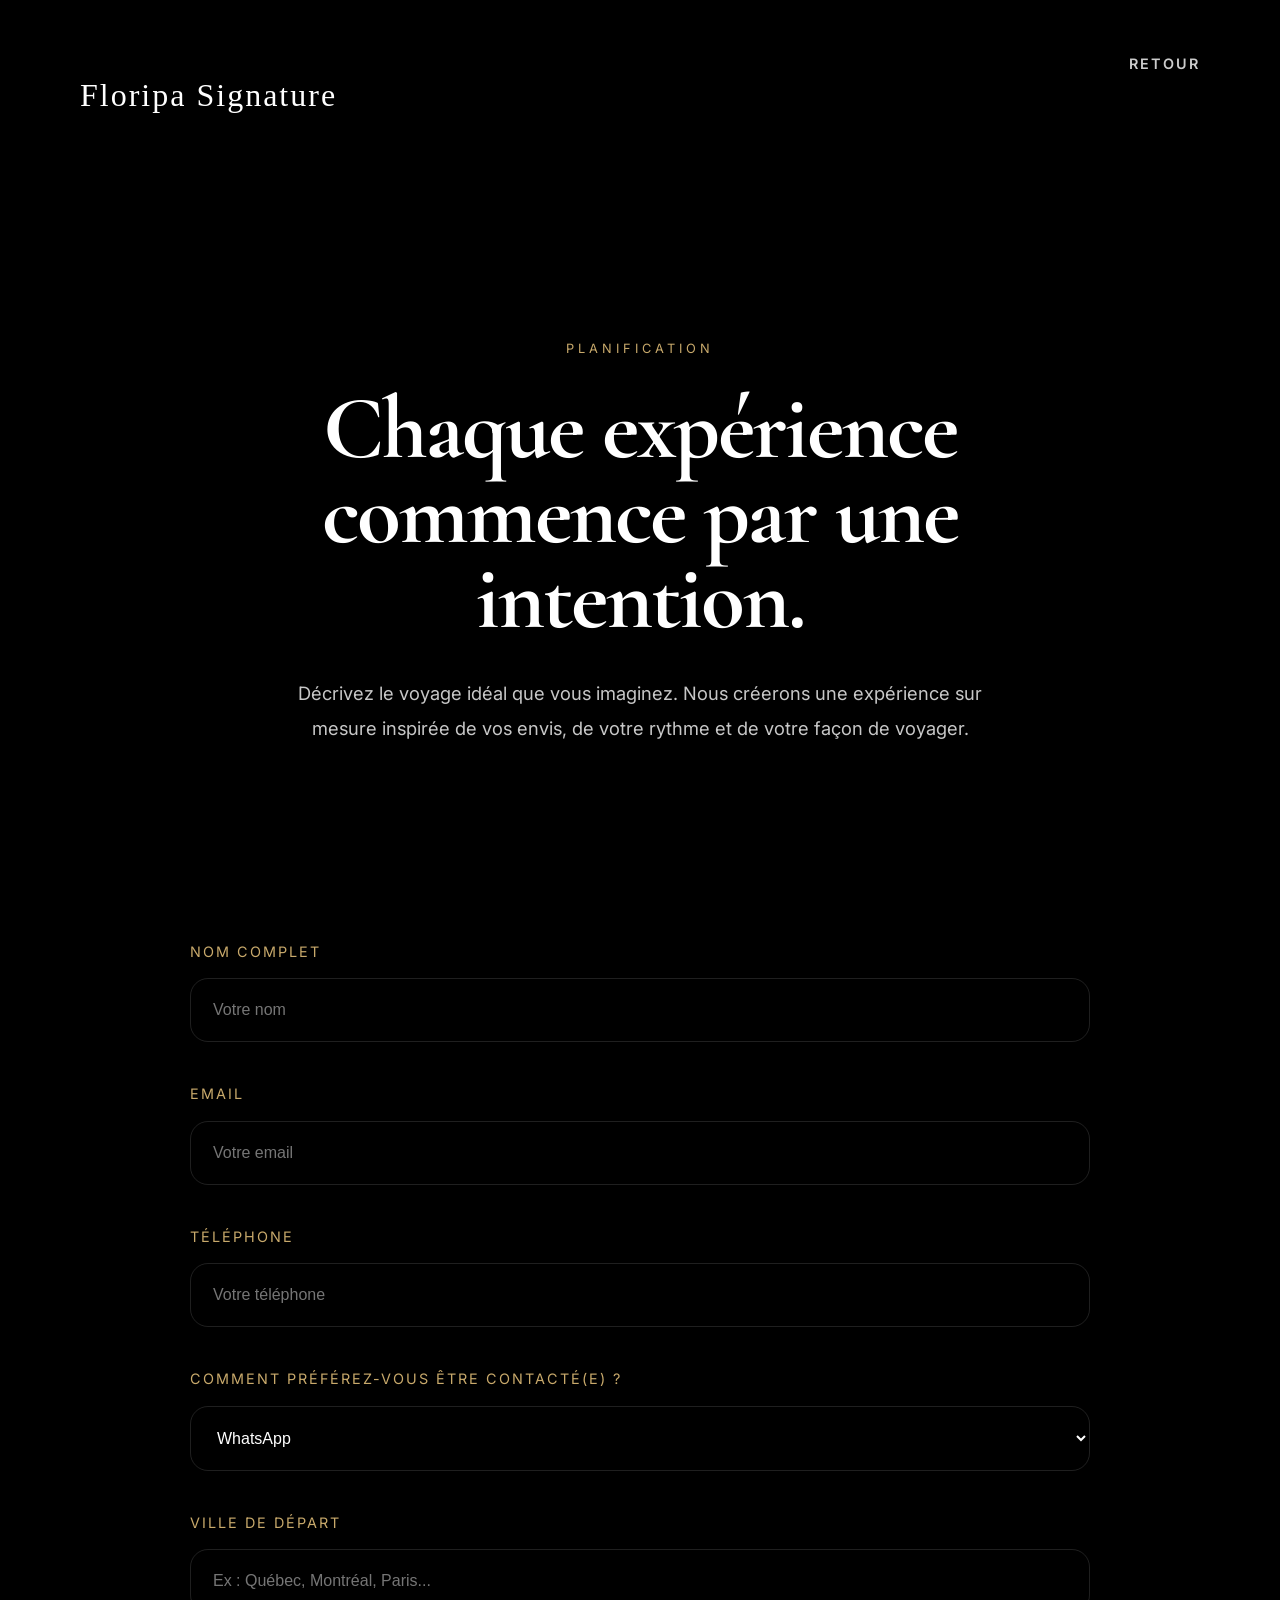
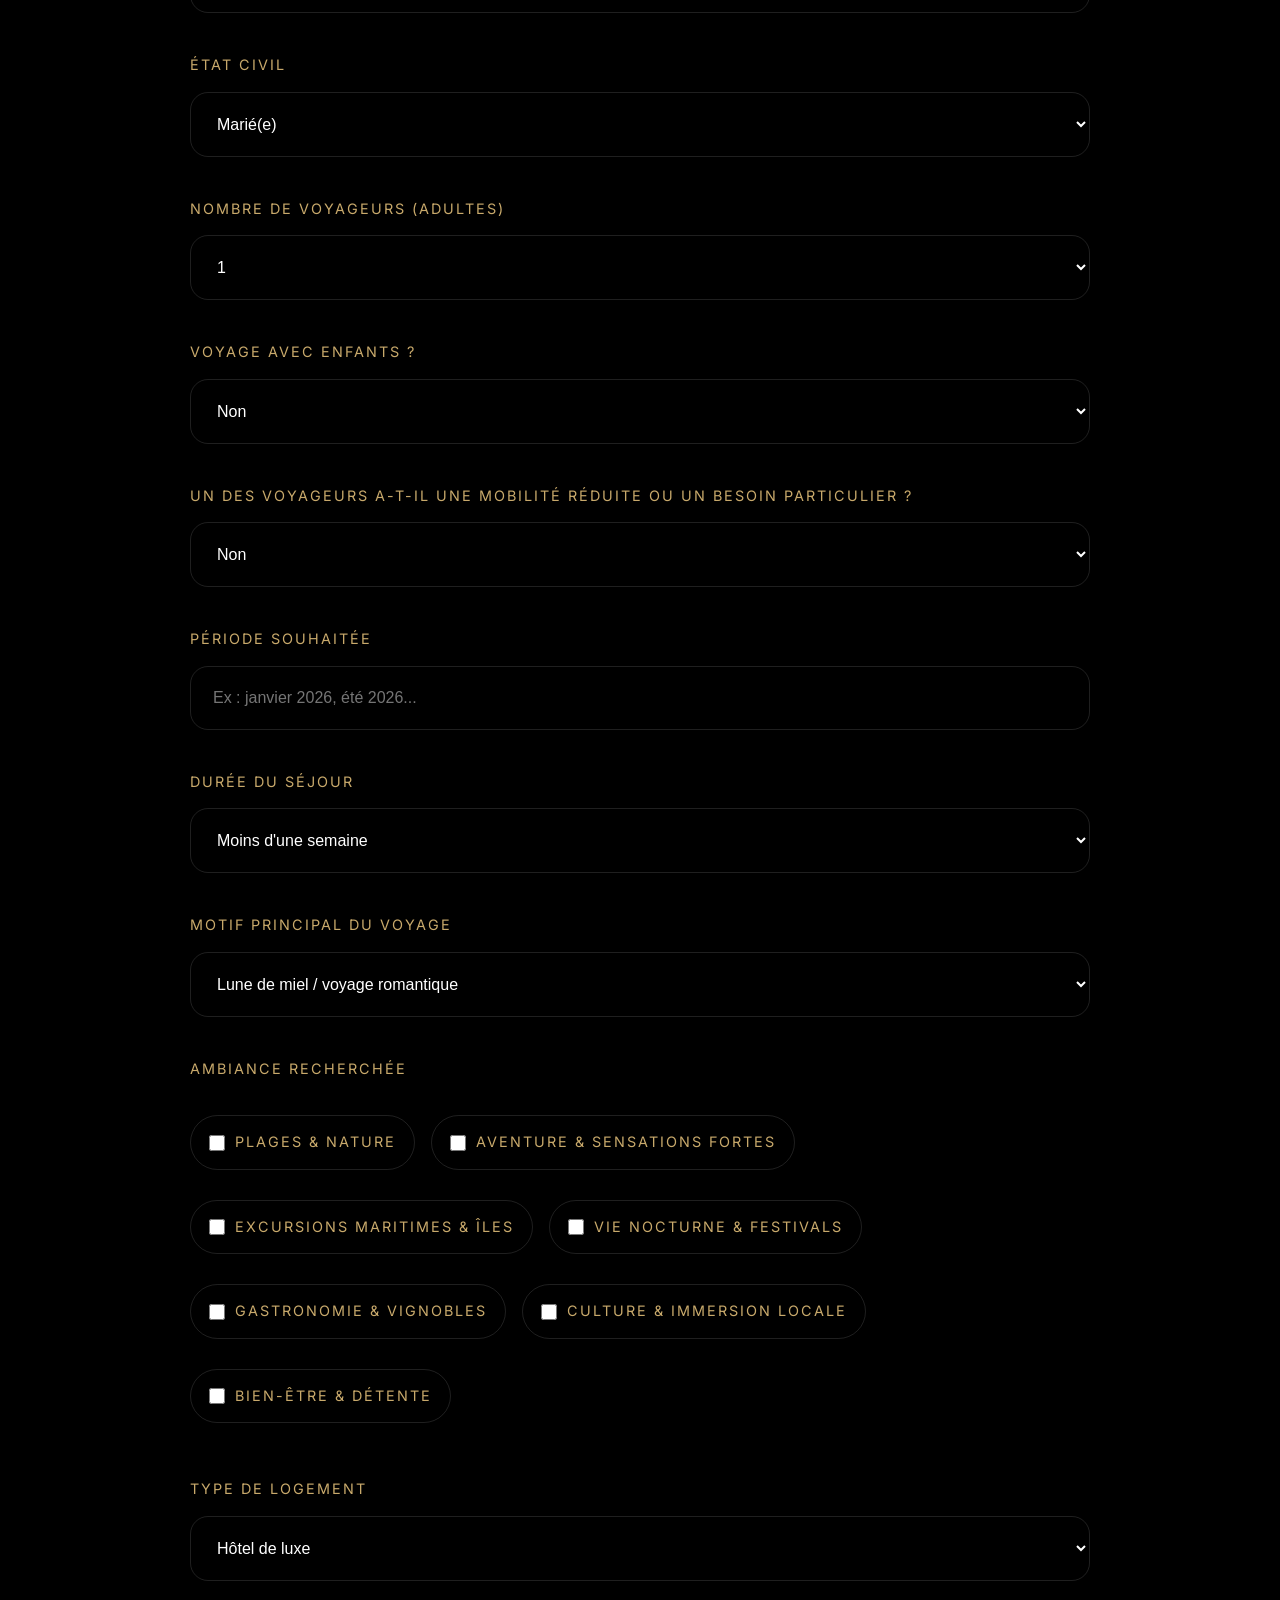
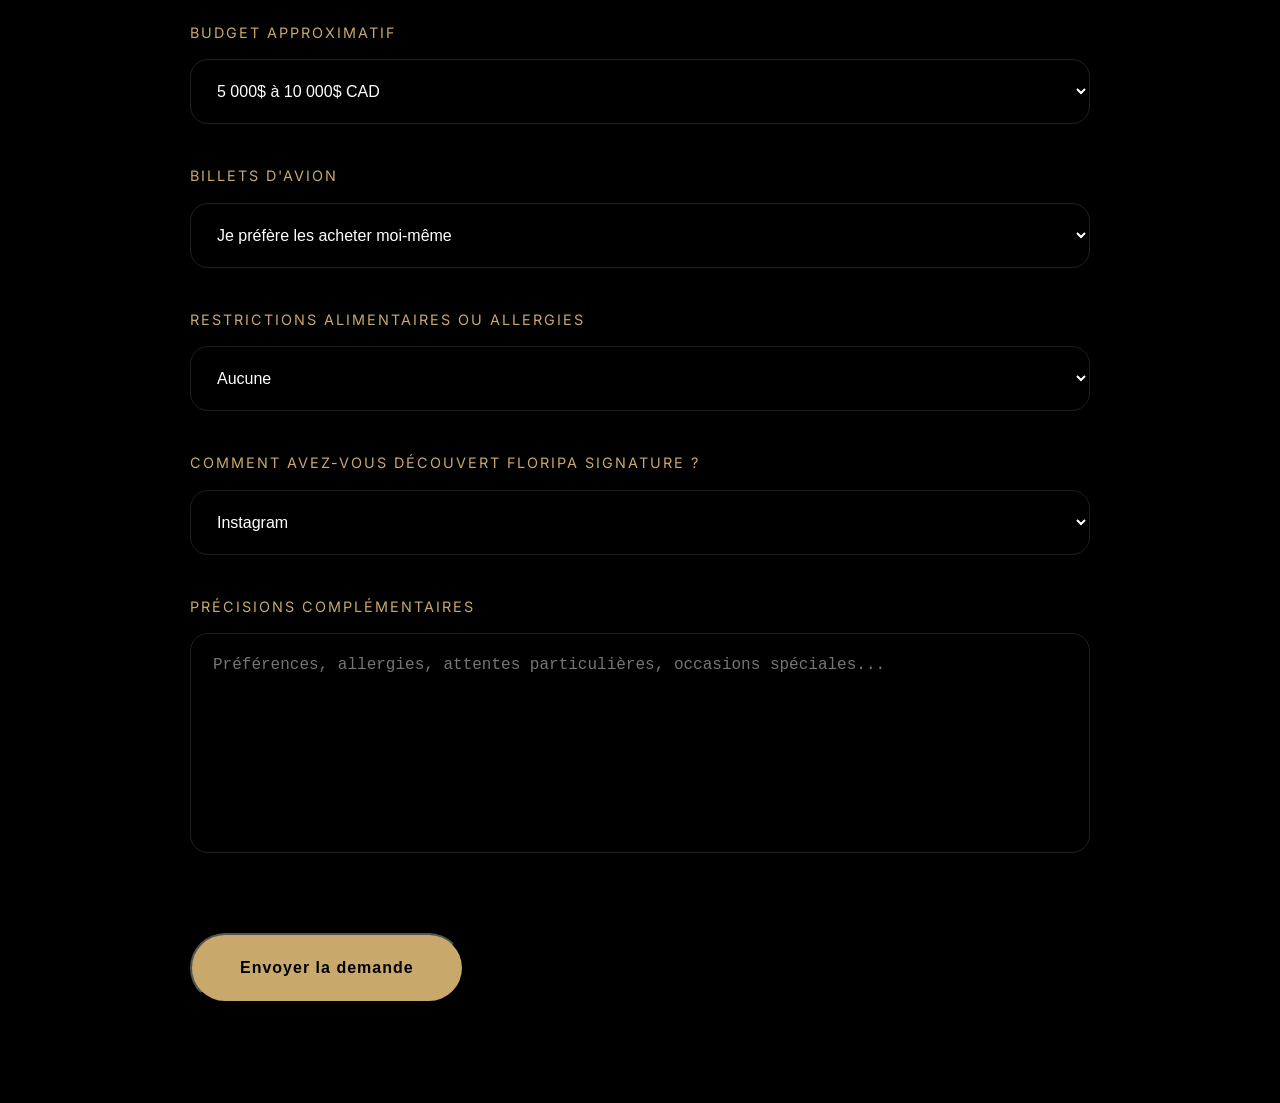
==== commit 96e23e42: "Update planning page copy" ====
--- a/planification.html
+++ b/planification.html
@@ -35,8 +35,8 @@
         </h1>
         <p>
             Décrivez le voyage idéal que vous imaginez.
-            Nous concevrons ensuite une expérience pensée
-            dans les moindres détails.
+            Nous créerons une expérience sur mesure inspirée de vos envis,
+            de votre rythme et de votre façon de voyager.
         </p>
     </div>
 
@@ -44,32 +44,36 @@
 
 <section class="planning-form-section">
 
+    <iframe name="hidden-frame" style="display:none;"></iframe>
+
     <form
         class="planning-form"
-        action="https://formspree.io/f/mnjrjnal"
+        action="https://docs.google.com/forms/d/e/1FAIpQLScAxAo0OwRIBunYToIym3G5GOAAs7U9iPQVWy-7t1yfSyt27g/formResponse"
         method="POST"
+        target="hidden-frame"
+        id="planning-form"
     >
 
         <!-- ── INFORMATIONS PERSONNELLES ── -->
 
         <div class="form-group">
             <label>Nom complet</label>
-            <input type="text" name="nom" placeholder="Votre nom" required>
+            <input type="text" name="entry.561873876" placeholder="Votre nom" required>
         </div>
 
         <div class="form-group">
             <label>Email</label>
-            <input type="email" name="email" placeholder="Votre email" required>
+            <input type="email" name="entry.2061567683" placeholder="Votre email" required>
         </div>
 
         <div class="form-group">
             <label>Téléphone</label>
-            <input type="text" name="telephone" placeholder="Votre téléphone" required>
-        </div>
-
-        <div class="form-group">
+            <input type="text" name="entry.293371493" placeholder="Votre téléphone" required>
+        </div>
+
+   <div class="form-group">
             <label>Comment préférez-vous être contacté(e) ?</label>
-            <select name="contact_preference">
+            <select name="entry.2003445671">
                 <option>WhatsApp</option>
                 <option>Email</option>
                 <option>Appel vidéo (Zoom / Google Meet)</option>
@@ -78,14 +82,14 @@
 
         <div class="form-group">
             <label>Ville de départ</label>
-            <input type="text" name="ville_depart" placeholder="Ex : Québec, Montréal, Paris...">
+            <input type="text" name="entry.2146533686" placeholder="Ex : Québec, Montréal, Paris...">
         </div>
 
         <!-- ── PROFIL DU VOYAGE ── -->
 
         <div class="form-group">
             <label>État civil</label>
-            <select name="etat_civil">
+            <select name="entry.1047477737">
                 <option>Marié(e)</option>
                 <option>En couple</option>
                 <option>Célibataire</option>
@@ -94,7 +98,7 @@
 
         <div class="form-group">
             <label>Nombre de voyageurs (adultes)</label>
-            <select name="nb_voyageurs">
+            <select name="entry.1177933152">
                 <option>1</option>
                 <option>2</option>
                 <option>3</option>
@@ -105,7 +109,7 @@
 
         <div class="form-group">
             <label>Voyage avec enfants ?</label>
-            <select name="enfants">
+            <select name="entry.613396317">
                 <option>Non</option>
                 <option>1 enfant</option>
                 <option>2 enfants</option>
@@ -116,7 +120,7 @@
 
         <div class="form-group">
             <label>Un des voyageurs a-t-il une mobilité réduite ou un besoin particulier ?</label>
-            <select name="accessibilite">
+            <select name="entry.1945372475">
                 <option>Non</option>
                 <option>Oui (merci de préciser dans les notes)</option>
             </select>
@@ -126,12 +130,12 @@
 
         <div class="form-group">
             <label>Période souhaitée</label>
-            <input type="text" name="periode" placeholder="Ex : janvier 2026, été 2026...">
+            <input type="text" name="entry.1395998712" placeholder="Ex : janvier 2026, été 2026...">
         </div>
 
         <div class="form-group">
             <label>Durée du séjour</label>
-            <select name="duree">
+            <select name="entry.269165958">
                 <option>Moins d'une semaine</option>
                 <option>1 semaine</option>
                 <option>2 semaines</option>
@@ -144,7 +148,7 @@
 
         <div class="form-group">
             <label>Motif principal du voyage</label>
-            <select name="motif">
+            <select name="entry.519580628">
                 <option>Lune de miel / voyage romantique</option>
                 <option>Anniversaire ou occasion spéciale</option>
                 <option>Vacances en famille</option>
@@ -159,31 +163,31 @@
             <label>Ambiance recherchée</label>
             <div class="checkbox-group">
                 <label class="checkbox-item">
-                    <input type="checkbox" name="ambiance[]" value="Plages & nature">
+                    <input type="checkbox" name="entry.200808887" value="Plages & nature">
                     <span>Plages & nature</span>
                 </label>
                 <label class="checkbox-item">
-                    <input type="checkbox" name="ambiance[]" value="Aventure & sensations fortes">
+                    <input type="checkbox" name="entry.200808887" value="Aventure & sensations fortes">
                     <span>Aventure & sensations fortes</span>
                 </label>
                 <label class="checkbox-item">
-                    <input type="checkbox" name="ambiance[]" value="Excursions maritimes & îles">
+                    <input type="checkbox" name="entry.200808887" value="Excursions maritimes & îles">
                     <span>Excursions maritimes & îles</span>
                 </label>
                 <label class="checkbox-item">
-                    <input type="checkbox" name="ambiance[]" value="Vie nocturne & festivals">
+                    <input type="checkbox" name="entry.200808887" value="Vie nocturne & festivals">
                     <span>Vie nocturne & festivals</span>
                 </label>
                 <label class="checkbox-item">
-                    <input type="checkbox" name="ambiance[]" value="Gastronomie & vignobles">
+                    <input type="checkbox" name="entry.200808887" value="Gastronomie & vignobles">
                     <span>Gastronomie & vignobles</span>
                 </label>
                 <label class="checkbox-item">
-                    <input type="checkbox" name="ambiance[]" value="Culture & immersion locale">
+                    <input type="checkbox" name="entry.200808887" value="Culture & immersion locale">
                     <span>Culture & immersion locale</span>
                 </label>
                 <label class="checkbox-item">
-                    <input type="checkbox" name="ambiance[]" value="Bien-être & détente">
+                    <input type="checkbox" name="entry.200808887" value="Bien-être & détente">
                     <span>Bien-être & détente</span>
                 </label>
             </div>
@@ -193,7 +197,7 @@
 
         <div class="form-group">
             <label>Type de logement</label>
-            <select name="logement">
+            <select name="entry.284117826">
                 <option>Hôtel de luxe</option>
                 <option>Hôtel confortable</option>
                 <option>Villa / Airbnb privé</option>
@@ -202,7 +206,7 @@
 
         <div class="form-group">
             <label>Budget approximatif</label>
-            <select name="budget">
+            <select name="entry.635287828">
                 <option>5 000$ à 10 000$ CAD</option>
                 <option>10 000$ à 20 000$ CAD</option>
                 <option>20 000$ à 40 000$ CAD</option>
@@ -212,7 +216,7 @@
 
         <div class="form-group">
             <label>Billets d'avion</label>
-            <select name="billets_avion">
+            <select name="entry.1521082274">
                 <option>Je préfère les acheter moi-même</option>
                 <option>Je souhaite une prise en charge complète</option>
             </select>
@@ -222,7 +226,7 @@
 
         <div class="form-group">
             <label>Restrictions alimentaires ou allergies</label>
-            <select name="restrictions">
+            <select name="entry.957170961">
                 <option>Aucune</option>
                 <option>Oui (merci de préciser ci-dessous)</option>
             </select>
@@ -232,8 +236,9 @@
 
         <div class="form-group">
             <label>Comment avez-vous découvert Floripa Signature ?</label>
-            <select name="source">
+            <select name="entry.1430194407">
                 <option>Instagram</option>
+                <option>Facebook</option>
                 <option>Recommandation d'un ami</option>
                 <option>Agence partenaire</option>
                 <option>Google</option>
@@ -246,18 +251,38 @@
         <div class="form-group">
             <label>Précisions complémentaires</label>
             <textarea
-                name="precisions"
+                name="entry.256284772"
                 placeholder="Préférences, allergies, attentes particulières, occasions spéciales..."
             ></textarea>
         </div>
+
 
         <button type="submit" class="gold-button">
             Envoyer la demande
         </button>
 
+      <div id="success" style="display: none;">
+        <span>Merci. Nous vous contacterons prochainement.!</span>
+    </div>
+
+
     </form>
 
+   
 </section>
+
+<script>
+    document.querySelector('#planning-form').addEventListener('submit', function() {
+        setTimeout(function() {
+           document.getElementById('success').style.display = 'block';
+
+           setTimeout(function() {
+               document.getElementById('success').style.display = 'none';
+               document.querySelector('#planning-form').reset();
+           }, 3000);
+        }, 1000);
+    });
+</script>
 
 </body>
 </html>
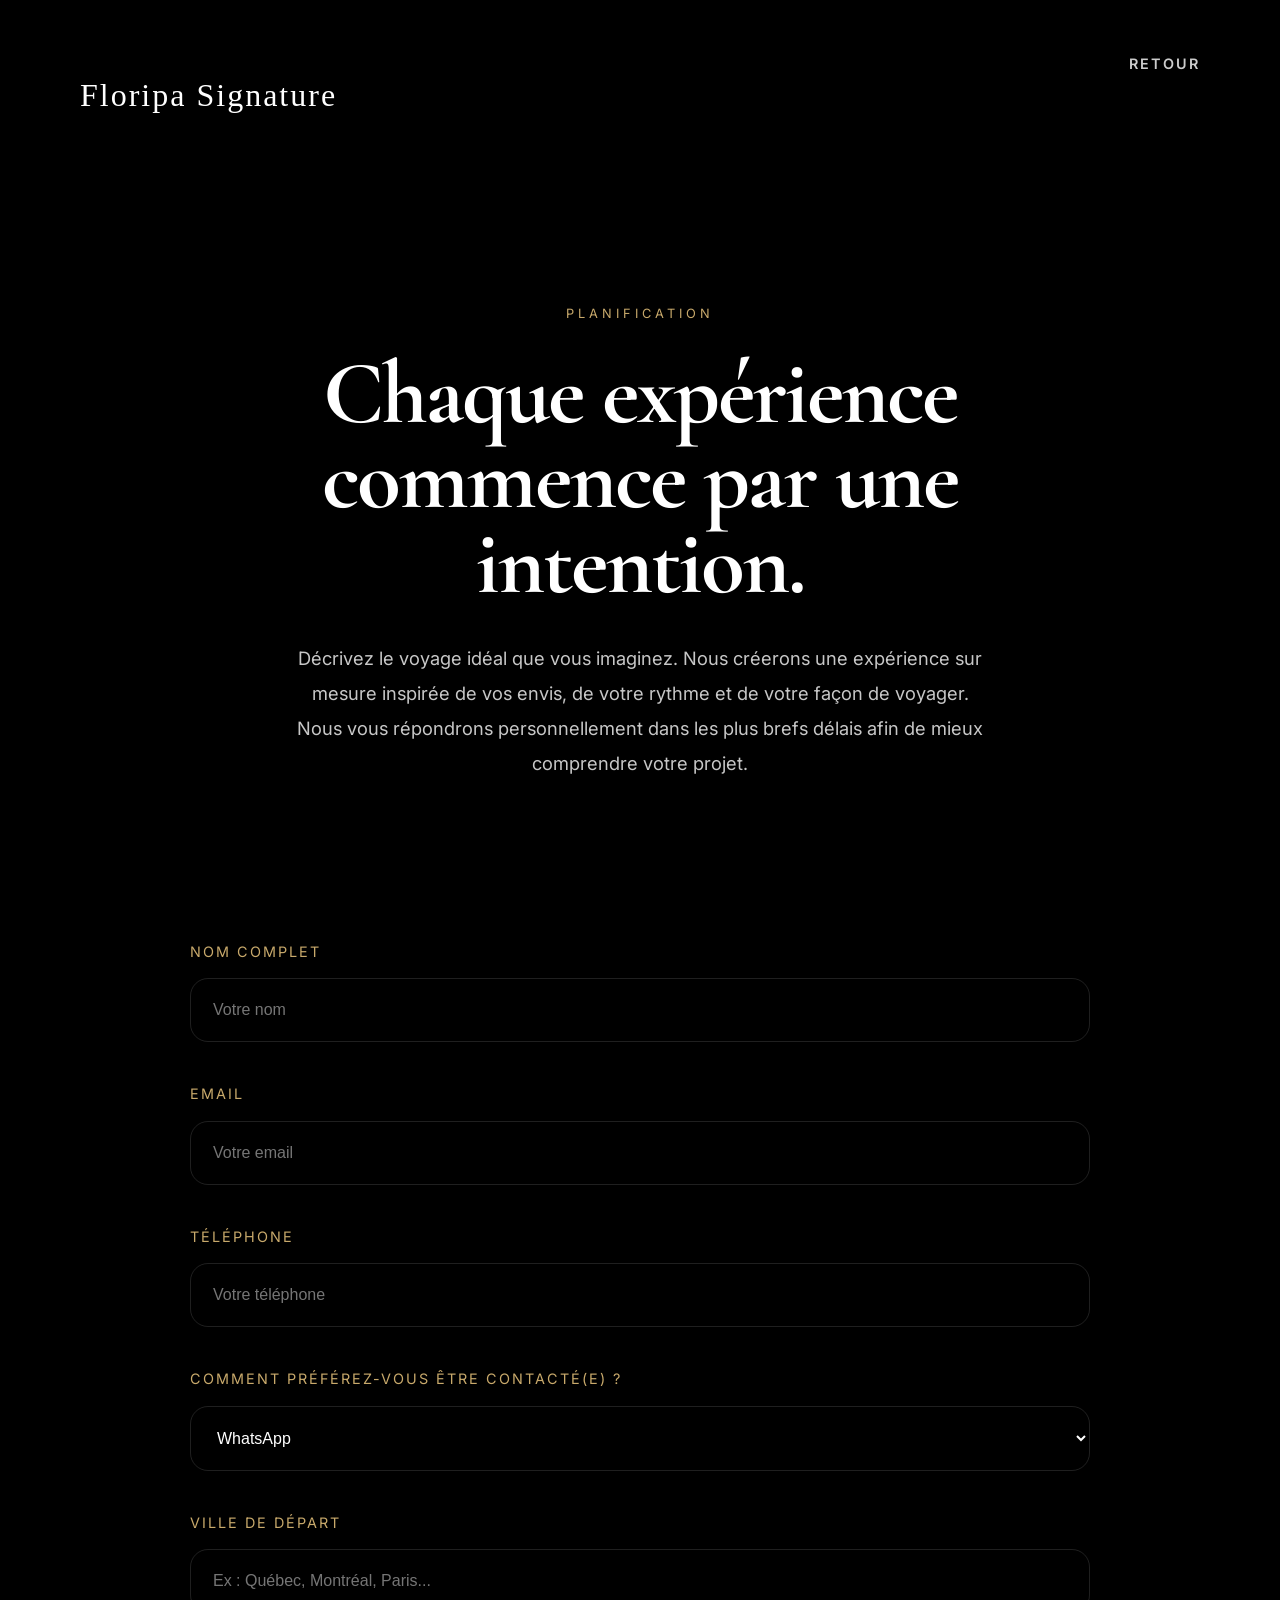
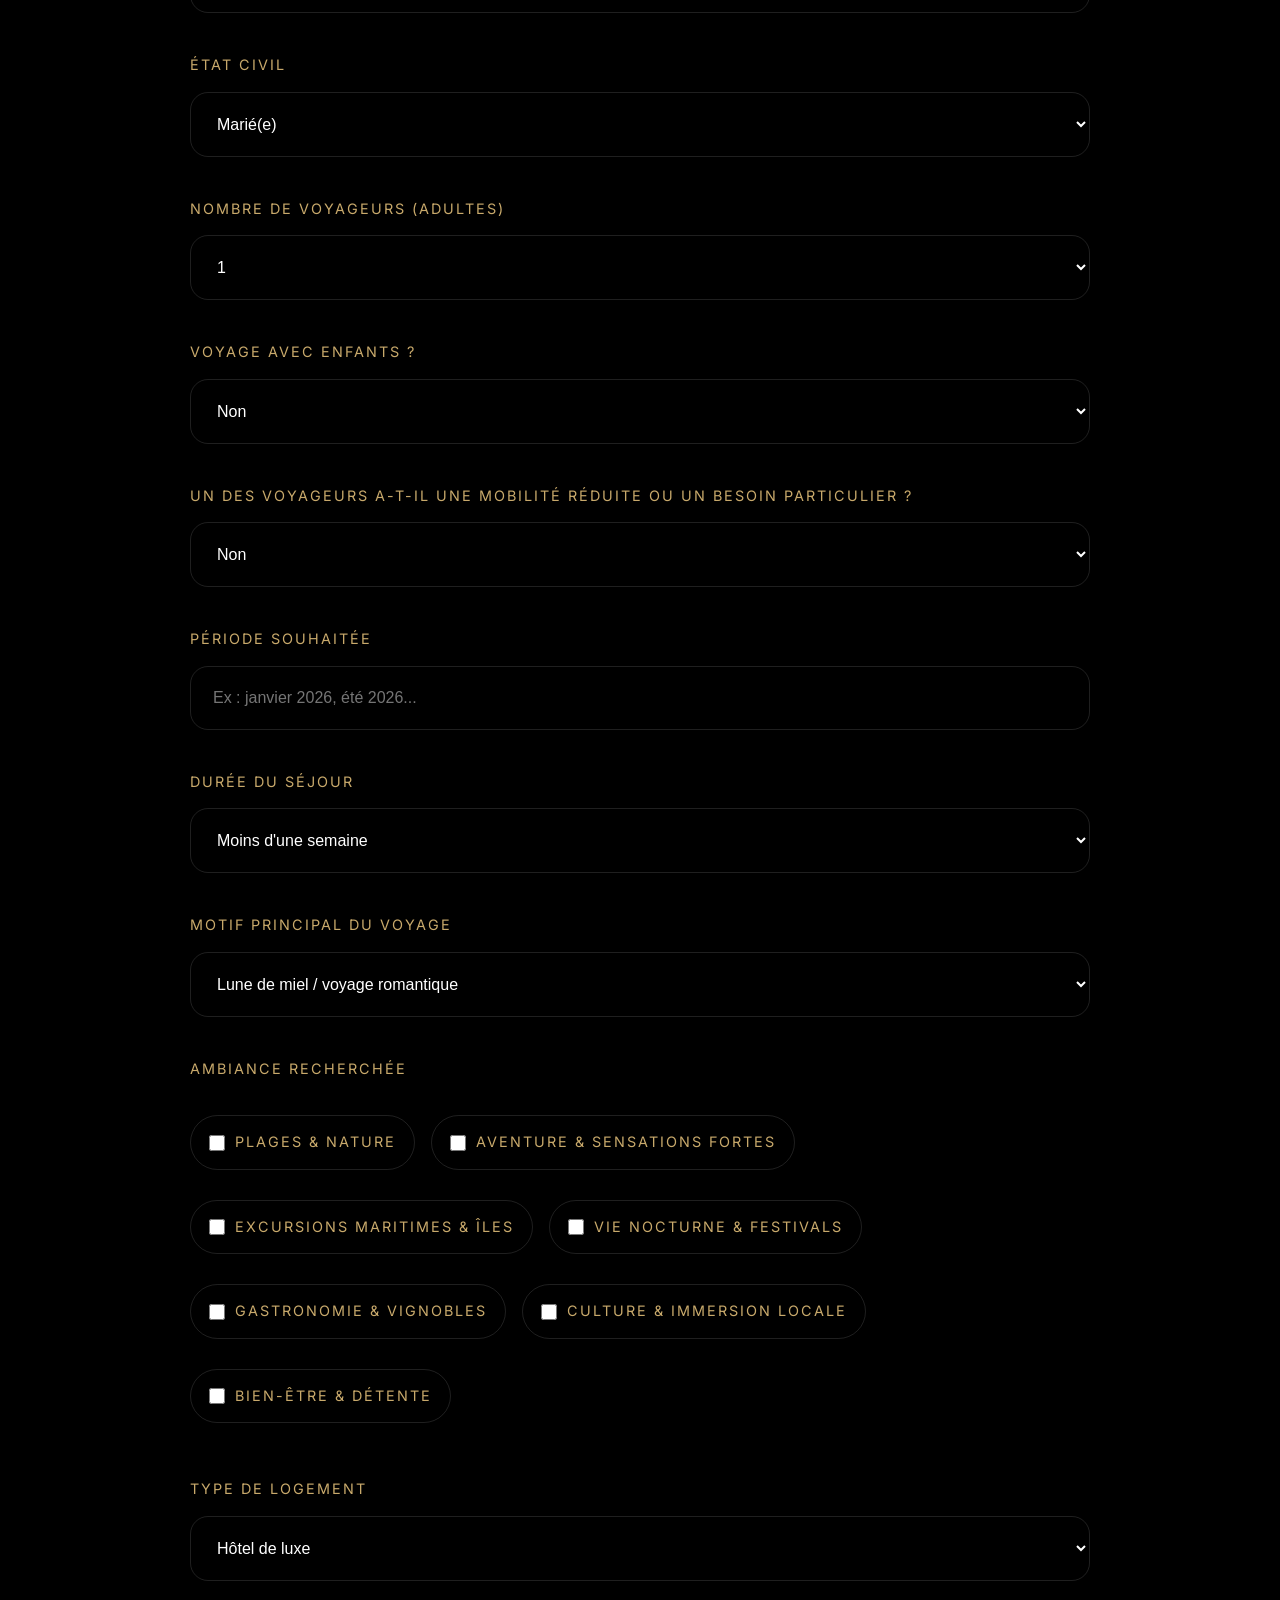
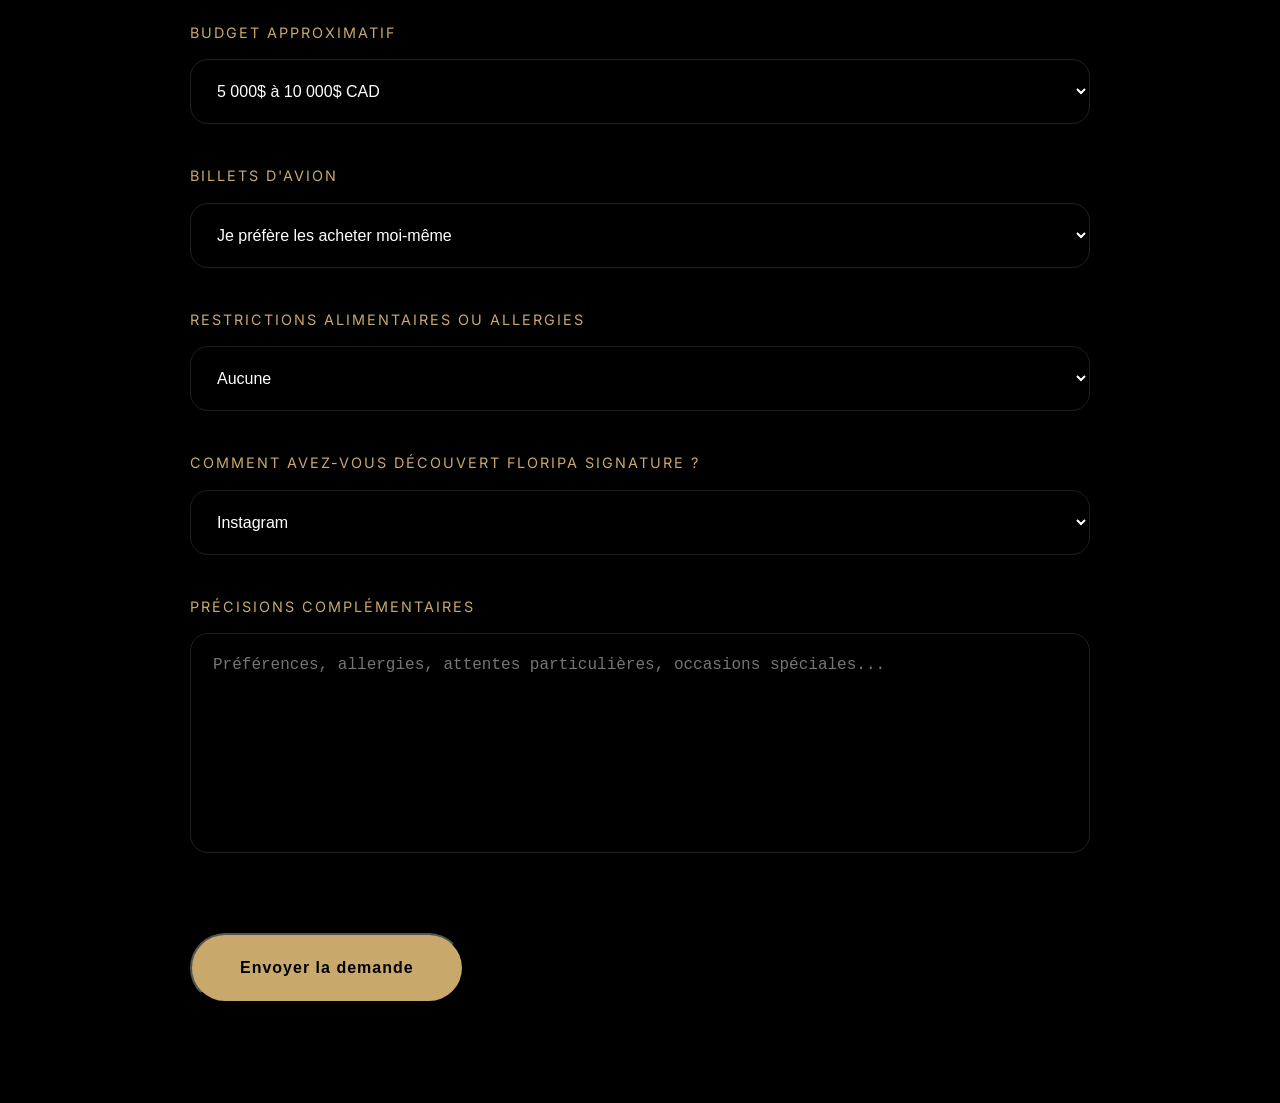
==== commit 7ac75fc5: "Update planning page copy" ====
--- a/planification.html
+++ b/planification.html
@@ -37,6 +37,8 @@
             Décrivez le voyage idéal que vous imaginez.
             Nous créerons une expérience sur mesure inspirée de vos envis,
             de votre rythme et de votre façon de voyager.
+            Nous vous répondrons personnellement dans les plus brefs délais
+            afin de mieux comprendre votre projet.
         </p>
     </div>
 
